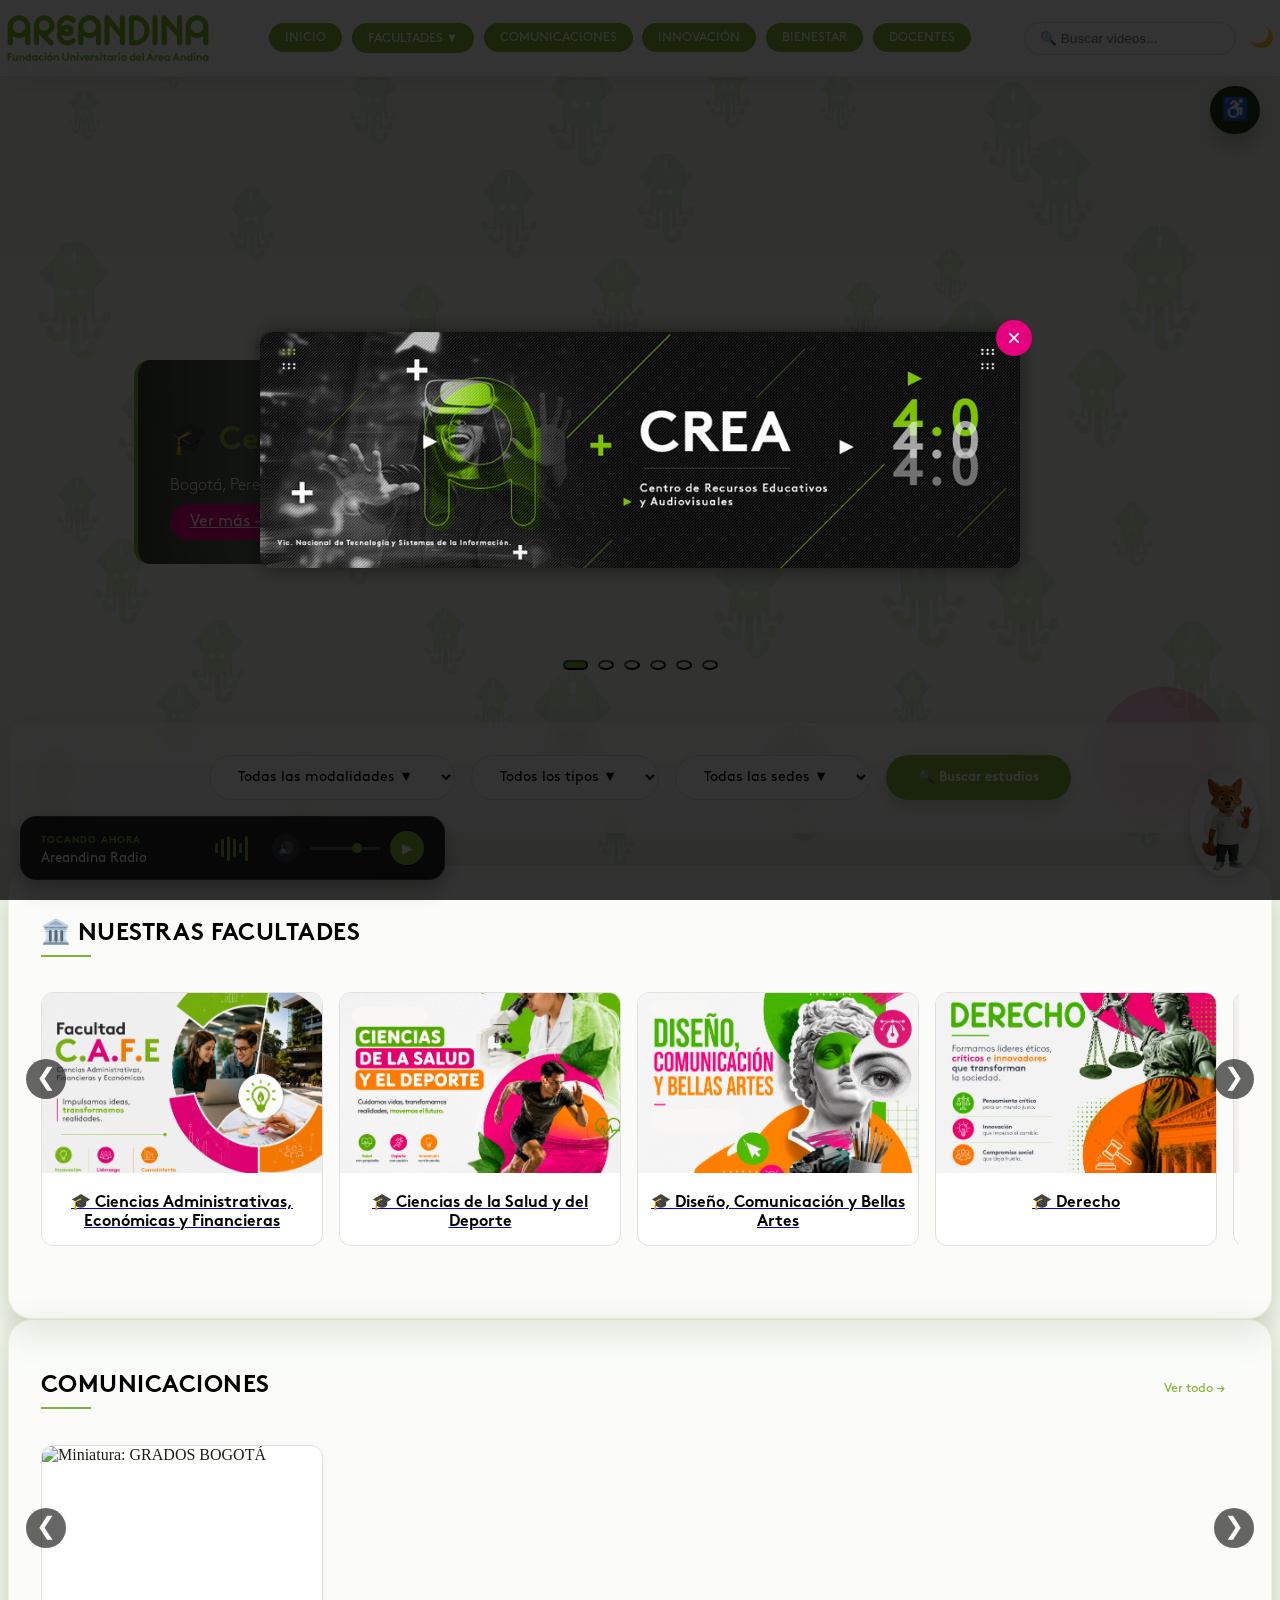
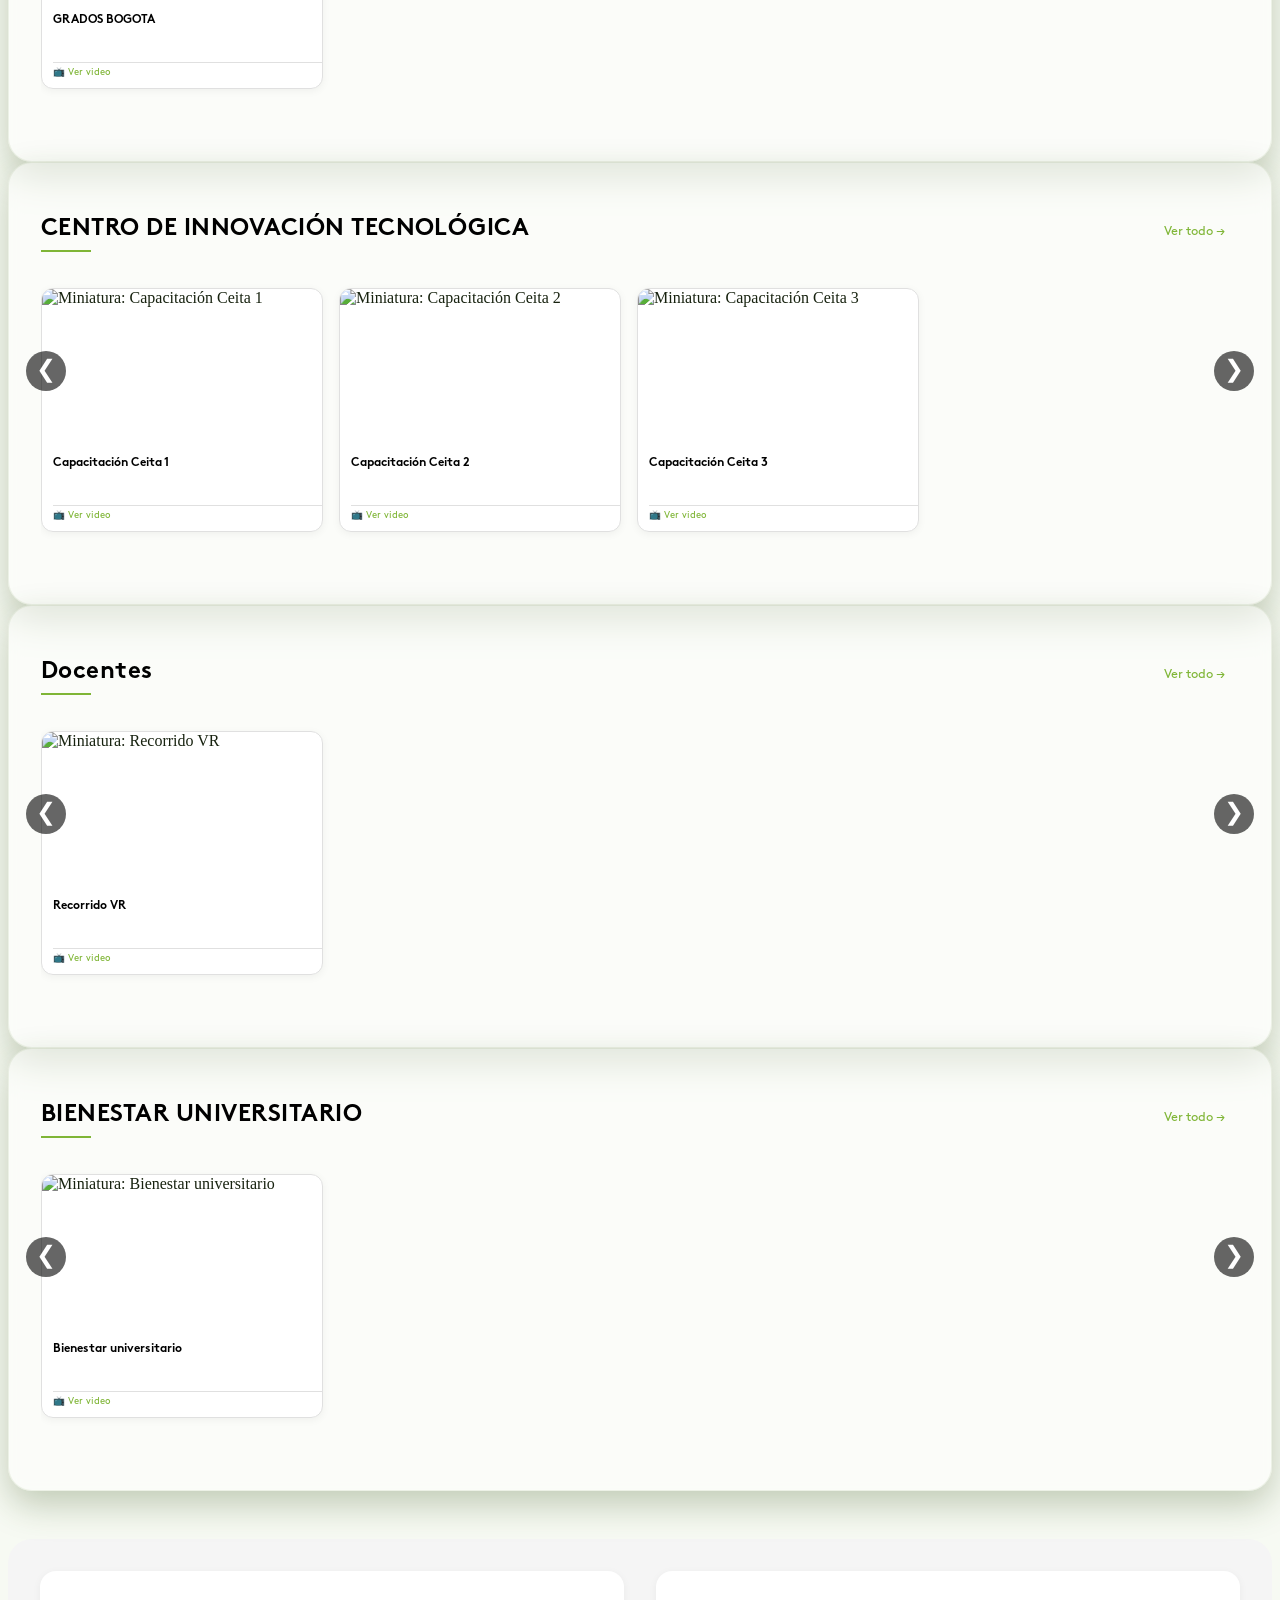
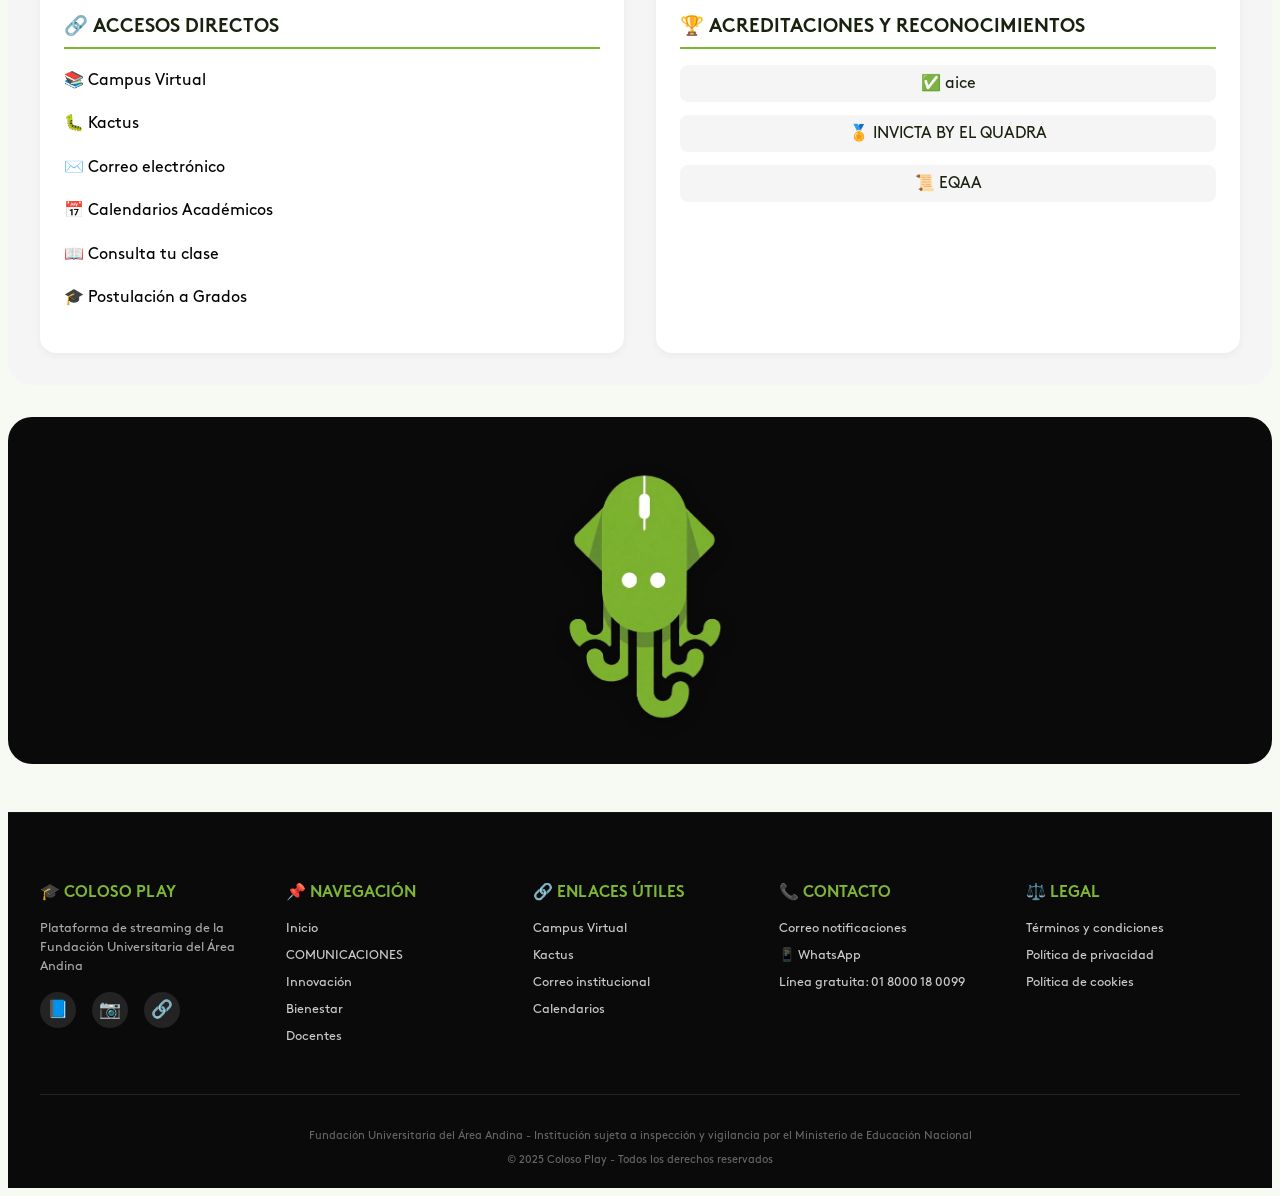
==== Areandina-Play-main/index.html @ 717967c2 "Initial commit" ====
<!DOCTYPE html>
<html lang="es">
<head>
    
    <meta charset="UTF-8">
    <meta http-equiv="Content-Security-Policy" content="default-src 'self'; script-src 'self'; style-src 'self' 'unsafe-inline' https://fonts.googleapis.com; font-src 'self' https://fonts.gstatic.com; img-src 'self' https: data:; media-src 'self' https:; frame-src https://www.youtube.com https://www.youtube-nocookie.com; connect-src 'self' https:; object-src 'none'; base-uri 'self'; form-action 'self'; upgrade-insecure-requests">
    <meta name="referrer" content="strict-origin-when-cross-origin">
    <meta name="viewport" content="width=device-width, initial-scale=1.0, user-scalable=yes">
    <title>Coloso Play | Streaming Universitario</title>
    <link href="https://fonts.googleapis.com/css2?family=Poppins:wght@300;400;500;600;700;800&display=swap" rel="stylesheet">
    <link rel="stylesheet" href="css/style.css">
</head>
<body>
    <header class="header">
        <div class="header-container">
            <div class="logo-area" id="logoLink" style="cursor: pointer;">
                <img src="imagenes/Logo.png" alt="Areandina" class="logo-img">
            </div>
            <div class="nav-menu">
                <div class="nav-item"><a class="nav-link" id="navInicio">INICIO</a></div>
                <div class="nav-item">
                    <a class="nav-link" id="navFacultades">FACULTADES ▼</a>
                    <div class="dropdown-content" id="dropdownFacultades">
                        <a href="#" data-id="administrativas">Ciencias Administrativas, Económicas y Financieras</a>
                        <a href="#" data-id="salud">Ciencias de la Salud y del Deporte</a>
                        <a href="#" data-id="diseno">Diseño, Comunicación y Bellas Artes</a>
                        <a href="#" data-id="derecho">Derecho</a>
                        <a href="#" data-id="educacion">Educación</a>
                        <a href="#" data-id="sociales">Ciencias Sociales y Humanas</a>
                        <a href="#" data-id="ingenieria">Ingeniería y Ciencias Básicas</a>
                    </div>
                </div>
                <div class="nav-item"><a class="nav-link" id="navCOMUNICACIONES">COMUNICACIONES</a></div>
                <div class="nav-item"><a class="nav-link" id="navInnovacion">INNOVACIÓN</a></div>
                <div class="nav-item"><a class="nav-link" id="navBienestar">BIENESTAR</a></div>
                <div class="nav-item"><a class="nav-link" id="navRealidades">DOCENTES</a></div>
            </div>
            <div class="right-icons">
                <div class="search-wrapper">
                    <input type="text" id="searchInput" placeholder="🔍 Buscar videos..." class="search-input-header">
                    <div id="searchDropdown" class="search-dropdown"></div>
                </div>
                <button class="theme-toggle" id="themeToggle">🌙</button>
            </div>
        </div>
    </header>

    <div class="hero-carousel" id="heroCarousel">
        <div class="hero-slides" id="heroSlides">
            <div class="hero-slide">
                <img src="imagenes/CARRUSEL 1.png" alt="Graduación">
                <div class="hero-overlay">
                    <h2>🎓 Ceremonias de Graduación</h2>
                    <p>Bogotá, Pereira, Valledupar y Virtuales</p>
                    <a class="hero-btn" href="seccion.html?seccion=COMUNICACIONES">Ver más →</a>
                </div>
            </div>
            <div class="hero-slide">
                <img src="imagenes/CARRUSEL 2.png" alt="Innovación">
                <div class="hero-overlay">
                    <h2>💡 Centro de Innovación</h2>
                    <p>Capacitaciones Ceita - Parrilla 4.0</p>
                    <a class="hero-btn" href="seccion.html?seccion=innovacion">Ver más →</a>
                </div>
            </div>
            <div class="hero-slide">
                <img src="imagenes/CARRUSEL 3.png" alt="Realidades">
                <div class="hero-overlay">
                    <h2>🕶️ Docentes</h2>
                    <p>Espacios Virtuales - Contenidos educativos</p>
                    <a class="hero-btn" href="seccion.html?seccion=realidades">Ver más →</a>
                </div>
                
            </div>
            <div class="hero-slide">
                <img src="imagenes/CARRUSEL 4.png" alt="Realidades">
                <div class="hero-overlay">
                    <h2>🕶️ Docentes</h2>
                    <p>Espacios Virtuales - Contenidos educativos</p>
                    <a class="hero-btn" href="seccion.html?seccion=realidades">Ver más →</a>
                </div>
            </div>
            <div class="hero-slide">
                <img src="imagenes/CARRUSEL 5.jpg" alt="Realidades">
                <div class="hero-overlay">
                    <h2>🕶️ Docentes</h2>
                    <p>Espacios Virtuales - Contenidos educativos</p>
                    <a class="hero-btn" href="seccion.html?seccion=realidades">Ver más →</a>
                </div>  
            </div>
            <div class="hero-slide">
                <img src="imagenes/CARRUSEL 6.jpg" alt="Realidades">
                <div class="hero-overlay">
                    <h2>🕶️ Docentes</h2>
                    <p>Espacios Virtuales - Contenidos educativos</p>
                    <a class="hero-btn" href="seccion.html?seccion=realidades">Ver más →</a>
                </div>  
            </div>
        </div>
        <div class="carousel-dots" id="heroDots"></div>
    </div>

    <!-- Filtros de busqueda -->
    <div class="filters-section">
    <select class="filter-select" id="modalidad">
        <option value="">Todas las modalidades ▼</option>
        <option value="presencial">Presencial</option>
        <option value="virtual">Virtual</option>
        <option value="distancia">Distancia</option>
    </select>
    <select class="filter-select" id="tipoPrograma">
        <option value="">Todos los tipos ▼</option>
        <option value="pregrado">Pregrado</option>
        <option value="posgrado">Posgrado</option>
        <option value="especializacion">Especialización</option>
        <option value="maestria">Maestría</option>
    </select>
    <select class="filter-select" id="sede">
        <option value="">Todas las sedes ▼</option>
        <option value="bogota">Bogotá</option>
        <option value="pereira">Pereira</option>
        <option value="valledupar">Valledupar</option>
        <option value="virtual">Virtual</option>
    </select>
    <button class="search-btn" id="buscarEstudiosBtn">🔍 Buscar estudios</button>
</div>

    <!-- ===== Seccion: Facultades ===== -->
    <div class="section">
        <div class="section-header">
            <h2 class="section-title">🏛️ NUESTRAS FACULTADES</h2>
        </div>
        <div class="carousel-container" id="facultadesCarousel">
            <div class="carousel-track" id="facultadesTrack"></div>
        </div>
    </div>

    <!-- Seccion: Ceremonias de graduacion -->
    <div class="section">
        <div class="section-header">
            <h2 class="section-title"> COMUNICACIONES</h2>  
            <a href="seccion.html?seccion=COMUNICACIONES" class="view-all">Ver todo →</a>
        </div>
        <div class="carousel-container" id="COMUNICACIONESCarousel">
            <div class="carousel-track" id="COMUNICACIONESTrack"></div>
        </div>
    </div>

    <!-- Seccion: Centro de innovacion -->
    <div class="section">
        <div class="section-header">
            <h2 class="section-title"> CENTRO DE INNOVACIÓN TECNOLÓGICA</h2>
            <a href="seccion.html?seccion=innovacion" class="view-all">Ver todo →</a>
        </div>
        <div class="carousel-container" id="innovacionCarousel">
            <div class="carousel-track" id="innovacionTrack"></div>
        </div>
    </div>

    <!-- Seccion: Docentes -->
    <div class="section">
        <div class="section-header">
            <h2 class="section-title">Docentes</h2>
            <a href="seccion.html?seccion=realidades" class="view-all">Ver todo →</a>
        </div>
        <div class="carousel-container" id="realidadesCarousel">
            <div class="carousel-track" id="realidadesTrack"></div>
        </div>
    </div>

    <!-- Seccion: Bienestar universitario -->
    <div class="section">
        <div class="section-header">
            <h2 class="section-title"> BIENESTAR UNIVERSITARIO</h2>
            <a href="seccion.html?seccion=bienestar" class="view-all">Ver todo →</a>
        </div>
        <div class="carousel-container" id="bienestarCarousel">
            <div class="carousel-track" id="bienestarTrack"></div>
        </div>
    </div>

    <!-- Accesos directos y acreditaciones -->
    <div class="info-grid">
        <div class="info-card">
            <h3 class="info-title">🔗 ACCESOS DIRECTOS</h3>
            <ul class="accesos-lista">
                <li><a href="https://campusvirtual.areandina.edu.co/" target="_blank" rel="noopener noreferrer">📚 Campus Virtual</a></li>
                <li><a href="https://kactus.areandina.edu.co/" target="_blank" rel="noopener noreferrer">🐛 Kactus</a></li>
                <li><a href="#" id="correoLink" target="_blank" rel="noopener noreferrer">✉️ Correo electrónico</a></li>
                <li><a href="https://www.areandina.edu.co/servicios-al-estudiante/calendarios-academicos" target="_blank" rel="noopener noreferrer">📅 Calendarios Académicos</a></li>
                <li><a href="https://servicios.areandina.edu.co/consultatuclase/" target="_blank" rel="noopener noreferrer">📖 Consulta tu clase</a></li>
                <li><a href="https://www.areandina.edu.co/servicios-al-graduado/inscripcion-a-grados" target="_blank" rel="noopener noreferrer">🎓 Postulación a Grados</a></li>
            </ul>
        </div>
        <div class="info-card">
            <h3 class="info-title">🏆 ACREDITACIONES Y RECONOCIMIENTOS</h3>
            <div class="acreditaciones">
                <div class="acreditacion-item">✅ aice</div>
                <div class="acreditacion-item">🏅 INVICTA BY EL QUADRA</div>
                <div class="acreditacion-item">📜 EQAA</div>
            </div>
        </div>
    </div>

<div class="banner-3d">
    <div class="scene-3d">
        <img src="imagenes/Coloso.png" alt="Areandina" class="image-3d">
    </div>
</div>

<footer class="footer-moderno">
    <div class="footer-container">
        <div class="footer-column">
            <h4>🎓 COLOSO PLAY</h4>
            <p>Plataforma de streaming de la <br>Fundación Universitaria del Área Andina</p>
            <div class="footer-social">
                <a href="https://www.facebook.com/areandina/" target="_blank" rel="noopener noreferrer" class="social-icon">📘</a>
                <a href="https://www.instagram.com/areandina/" target="_blank" rel="noopener noreferrer" class="social-icon">📷</a>
                <a href="https://co.linkedin.com/school/fundacion-universitaria-del-area-andina/" target="_blank" rel="noopener noreferrer" class="social-icon">🔗</a>
            </div>
        </div>
        
        <div class="footer-column">
            <h4>📌 NAVEGACIÓN</h4>
            <ul>
                <li><a href="index.html">Inicio</a></li>
                <li><a href="seccion.html?seccion=COMUNICACIONES">COMUNICACIONES</a></li>
                <li><a href="seccion.html?seccion=innovacion">Innovación</a></li>
                <li><a href="seccion.html?seccion=bienestar">Bienestar</a></li>
                <li><a href="seccion.html?seccion=realidades">Docentes</a></li>
            </ul>
        </div>
        
        <div class="footer-column">
            <h4>🔗 ENLACES ÚTILES</h4>
            <ul>
                <li><a href="https://campusvirtual.areandina.edu.co/" target="_blank" rel="noopener noreferrer">Campus Virtual</a></li>
                <li><a href="https://kactus.areandina.edu.co/" target="_blank" rel="noopener noreferrer">Kactus</a></li>
                <li><a href="#" id="correoFooter">Correo institucional</a></li>
                <li><a href="https://www.areandina.edu.co/servicios-al-estudiante/calendarios-academicos" target="_blank" rel="noopener noreferrer">Calendarios</a></li>
            </ul>
        </div>
        
        <div class="footer-column">
            <h4>📞 CONTACTO</h4>
            <ul>
                <li><a href="mailto:notificacionjudicial@areandina.edu.co">Correo notificaciones</a></li>
                <li><a href="#">📱 WhatsApp</a></li>
                <li><a href="#">Línea gratuita: 01 8000 18 0099</a></li>
            </ul>
        </div>
        
        <div class="footer-column">
            <h4>⚖️ LEGAL</h4>
            <ul>
                <li><a href="#">Términos y condiciones</a></li>
                <li><a href="#">Política de privacidad</a></li>
                <li><a href="#">Política de cookies</a></li>
            </ul>
        </div>
    </div>
    
    <div class="footer-bottom">
        <p>Fundación Universitaria del Área Andina - Institución sujeta a inspección y vigilancia por el Ministerio de Educación Nacional</p>
        <p>© 2025 Coloso Play - Todos los derechos reservados</p>
    </div>
</footer>


    <div id="videoModal" style="display:none; position:fixed; top:0; left:0; width:100%; height:100%; background:rgba(0,0,0,0.95); z-index:2000; align-items:center; justify-content:center;">
        <div style="position:relative; width:90%; max-width:1000px;">
            <div style="display:flex; justify-content:space-between; align-items:center; margin-bottom:10px;">
                <h3 id="videoTitle" style="color:white;">Reproduciendo video</h3>
                <button id="closeModal" style="background:#e6007e; color:white; border:none; padding:8px 20px; border-radius:30px; cursor:pointer;">✕ Cerrar</button>
            </div>
            <iframe id="videoIframe" width="100%" height="400px" style="border:none; border-radius:16px;" allowfullscreen></iframe>
            <button id="fullscreenBtn" style="position:absolute; bottom:-50px; right:0; background:#7fb536; color:white; border:none; padding:8px 20px; border-radius:30px; cursor:pointer;">⛶ Pantalla completa</button>
        </div>
    </div>

  <!-- Reproductor de radio -->
<div class="radio-mini-player" id="radioMiniPlayer">
    <div class="radio-modern-container">
        <div class="radio-now-playing">
            <span class="radio-label">TOCANDO AHORA</span>
            <p class="radio-song-name" id="radioSongName">Areandina Radio</p>
        </div>
        
        <div class="radio-visualizer">
            <div class="radio-wave-bar"></div>
            <div class="radio-wave-bar"></div>
            <div class="radio-wave-bar"></div>
            <div class="radio-wave-bar"></div>
            <div class="radio-wave-bar"></div>
            <div class="radio-wave-bar"></div>
        </div>
        
        <div class="radio-controls-group">
            <button class="radio-volumen-btn" id="volumeBtnRadio">🔊</button>
            <input type="range" id="volumeSliderRadio" class="radio-slider" min="0" max="100" value="70">
            <button class="radio-play-btn" id="playPauseMiniBtn">▶</button>
        </div>
    </div>
    <audio id="radioMiniAudio" style="display: none;" preload="none"></audio>
</div>

    <!-- Ramiro -->
<div id="mascota" style="position: fixed; bottom: 20px; right: 20px; width: 70px; cursor: pointer; z-index: 1000;">
    <img src="imagenes/ramiro.png" alt="Mascota" style="width: 100%; border-radius: 50%; box-shadow: 0 4px 15px rgba(0,0,0,0.2);">
    <div id="mensajeMascota" style="position: absolute; bottom: 80px; right: 0; background: #7fb536; color: white; padding: 5px 10px; border-radius: 20px; font-size: 11px; display: none; white-space: nowrap;">¿Tienes una pregunta? 💬</div>
</div>

    <section class="student-chat" id="studentChat" hidden aria-label="Chat de ayuda para estudiantes">
        <header class="student-chat-header">
            <div><strong>Coloso Asistente</strong><small>Ayuda para estudiantes</small></div>
            <button id="studentChatClose" type="button" aria-label="Cerrar chat">×</button>
        </header>
        <div class="student-chat-messages" id="studentChatMessages" aria-live="polite">
            <div class="chat-message assistant">¡Hola! Soy Coloso. Puedo orientarte sobre la plataforma, campus virtual, grados, bienestar y contenidos académicos.</div>
        </div>
        <div class="student-chat-suggestions" aria-label="Preguntas sugeridas">
            <button type="button">¿Cómo ingreso al Campus Virtual?</button>
            <button type="button">Información de grados</button>
        </div>
        <form class="student-chat-form" id="studentChatForm">
            <label class="sr-only" for="studentChatInput">Escribe tu pregunta</label>
            <input id="studentChatInput" type="text" autocomplete="off" placeholder="Escribe tu pregunta..." required>
            <button type="submit" aria-label="Enviar pregunta">Enviar</button>
        </form>
    </section>

    <section class="accessibility-widget" aria-label="Herramientas de accesibilidad">
        <button class="accessibility-trigger" id="accessibilityTrigger" type="button" aria-expanded="false" aria-controls="accessibilityPanel">
            <span aria-hidden="true">♿</span><span class="accessibility-trigger-label">Accesibilidad</span>
        </button>
        <div class="accessibility-panel" id="accessibilityPanel" hidden>
            <div class="accessibility-panel-header">
                <div><strong>Accesibilidad</strong><small>Personaliza tu experiencia</small></div>
                <button class="accessibility-close" id="accessibilityClose" type="button" aria-label="Cerrar menú de accesibilidad">×</button>
            </div>
            <div class="accessibility-actions">
                <button type="button" data-a11y-action="font-decrease" aria-label="Disminuir tamaño del texto">A− <span>Texto menor</span></button>
                <button type="button" data-a11y-action="font-increase" aria-label="Aumentar tamaño del texto">A+ <span>Texto mayor</span></button>
                <button type="button" data-a11y-action="contrast" aria-pressed="false">◐ <span>Alto contraste</span></button>
                <button type="button" data-a11y-action="links" aria-pressed="false">↗ <span>Subrayar enlaces</span></button>
                <button type="button" data-a11y-action="motion" aria-pressed="false">◌ <span>Reducir movimiento</span></button>
                <button type="button" data-a11y-action="spacing" aria-pressed="false">↕ <span>Más espaciado</span></button>
                <button type="button" data-a11y-action="read">🔊 <span>Leer página</span></button>
                <button type="button" data-a11y-action="stop-read">■ <span>Detener lectura</span></button>
            </div>
            <button class="accessibility-reset" id="accessibilityReset" type="button">Restablecer ajustes</button>
        </div>
    </section>

    <div id="miModal" class="modal-overlay" role="dialog" aria-modal="true" aria-label="Información destacada">
        <div class="modal-contenedor">
            <button id="cerrarBanner" class="modal-close" type="button" aria-label="Cerrar anuncio">×</button>
            <a href="https://www.areandina.edu.co/servicios-administrativos/centro-de-recursos-educativos-0" target="_blank" rel="noopener noreferrer">
                <img src="imagenes/banner.png" alt="Conoce el Centro de Recursos Educativos" loading="lazy">
            </a>
        </div>
    </div>

    <script src="js/analytics.js"></script>
    <script src="js/security.js"></script>
    <script src="js/app.js"></script>
    <script src="js/video-preview.js"></script>
</body>
</html>
---- Areandina-Play-main/css/style.css ----
/* Fuentes Brown */
@font-face {
    font-family: 'Brown';
    src: url('../assets/fonts/BrownStd-Bold.otf') format('opentype');
    font-weight: 700;
    font-style: normal;
}

@font-face {
    font-family: 'Brown';
    src: url('../assets/fonts/BrownStd-Regular.otf') format('opentype');
    font-weight: 400;
    font-style: normal;
}

@font-face {
    font-family: 'Brown';
    src: url('../assets/fonts/BrownStd-Light.otf') format('opentype');
    font-weight: 300;
    font-style: normal;
}

@font-face {
    font-family: 'Brown';
    src: url('../assets/fonts/BrownStd-Italic.otf') format('opentype');
    font-weight: 400;
    font-style: italic;
}

@font-face {
    font-family: 'Areandina Voz';
    src: url('../assets/fonts/AreandinaVoz-Regular.woff') format('woff'),
         url('../assets/fonts/AreandinaVoz-Regular.otf') format('opentype');
    font-weight: normal;
    font-style: normal;
}

/* Colores institucionales */
:root {
    --verde-areandina: #7fb536;
    --verde-oscuro: #6a9a2d;
    --magenta-areandina: #e6007e;
    --magenta-oscuro: #c2006a;
    --naranja-areandina: #f59c2f;
    --negro-areandina: #000000;
    --blanco: #ffffff;
    --gris-claro: #f5f5f5;
    --gris-borde: #e0e0e0;
    --card-bg: #ffffff;
}

/*  Titulos */
h1, h2, h3, h4, h5, h6,
.section-title,
.subsection-title,
.page-header h1,
.canal-header h1,
.hero-overlay h2,
.info-title,
.footer-col h4,
.modal-content h3,
.subsection-title,
.nav-link {
    font-family: 'Brown', 'Poppins', sans-serif;
    font-weight: 700;
}

/* Textos normales */
p, span, li, a:not(.nav-link),
.video-title,
.video-meta,
.facultad-name,
.presentacion-title,
.presentacion-sub,
.video-canal-title,
.video-canal-meta,
.mini-info,
.acreditacion-item,
.radio-mini-title,
.radio-mini-song,
.search-dropdown-item,
.resultado-titulo,
.resultado-detalle,
.volver-btn,
.hero-btn,
.search-btn,
.filter-select,
.view-all,
.red-social,
.carousel-btn,
.theme-toggle {
    font-family: 'Brown', 'Poppins', sans-serif;
    font-weight: 400;
}

/* Textos Largos */
.description,
.large-text,
.footer-info p,
.canal-descripcion p,
.canal-header p,
.page-header p,
.hero-overlay p {
    font-family: 'Brown', 'Poppins', sans-serif;
    font-weight: 300;
}

/* Logotipo */
.isotipo,
.isotipo-redes,
.logotipo {
    font-family: 'Areandina Voz', 'Brown', 'Poppins', sans-serif;
}

/* Header */
.header {
    position: fixed;
    top: 0;
    left: 0;
    right: 0;
    background: var(--blanco);
    z-index: 1000;
    padding: 8px 0;
    box-shadow: 0 2px 10px rgba(0,0,0,0.1);
}

.header-container {
    max-width: 1400px;
    margin: 0 auto;
    display: flex;
    align-items: center;
    justify-content: space-between;
    flex-wrap: nowrap; /* Evita que se envuelvan */
    gap: 1rem;
}

.logo-area {
    display: flex;
    align-items: center;
    gap: 1rem;
}

.isotipo {
    font-size: 1.8rem;
    font-weight: 800;
    color: var(--verde-areandina);
    letter-spacing: -2px;
}

.logotipo {
    font-size: 0.9rem;
    font-weight: 600;
}

.live-badge {
    background: var(--magenta-areandina);
    color: white;
    padding: 0.3rem 0.8rem;
    border-radius: 20px;
    font-size: 0.7rem;
    font-weight: 600;
    display: flex;
    align-items: center;
    gap: 0.3rem;
    animation: pulse 1.5s infinite;
}

@keyframes pulse {
    0%, 100% { opacity: 1; }
    50% { opacity: 0.7; }
}

.nav-menu {
    display: flex;
    gap: 0.6rem;
    flex-wrap: nowrap;
}

.nav-item {
    position: relative;
}

.nav-link {
    color: white !important;
    text-decoration: none;
    font-size: 0.8rem;
    font-weight: 500;
    transition: all 0.3s ease;
    white-space: nowrap;
    cursor: pointer;
    background-color: var(--verde-areandina);
    padding: 0.4rem 1rem;
    border-radius: 50px;
    display: inline-block;
}

.nav-link:hover {
    background-color: var(--naranja-areandina);
    color: white !important;
    transform: scale(1.02);
}

.dropdown-content {
    display: none;
    position: absolute;
    top: calc(100% + 5px);
    left: 0;
    background: var(--blanco);
    min-width: 220px;
    border-radius: 12px;
    padding: 0.5rem 0;
    box-shadow: 0 4px 20px rgba(0,0,0,0.15);
    border: 1px solid var(--gris-borde);
    z-index: 1001;
}

.nav-item:last-child .dropdown-content {
    left: auto;
    right: 0;
}

.nav-item:hover .dropdown-content {
    display: block;
}

.dropdown-content a {
    color: var(--negro-areandina);
    padding: 0.5rem 1.2rem;
    text-decoration: none;
    display: block;
    font-size: 0.8rem;
    transition: 0.2s;
}

.dropdown-content a:hover {
    background: var(--verde-areandina);
    color: white;
}

.right-icons {
    display: flex;
    align-items: center;
    gap: 0.5rem;
    flex-shrink: 0;
}

.search-icon, .user-icon {
    background: none;
    border: none;
    color: var(--negro-areandina);
    font-size: 1.2rem;
    cursor: pointer;
    transition: 0.3s;
}

.search-icon:hover, .user-icon:hover {
    color: var(--naranja-areandina);
}

/* Hero Carrusel */
.hero-carousel {
    margin-top: 60px; 
    position: relative;
    height: 70vh;
    min-height: 500px;
    overflow: hidden;
}

.hero-slides {
    display: flex;
    transition: transform 0.5s ease;
    height: 100%;
}

.hero-slide {
    min-width: 100%;
    position: relative;
}

.hero-slide img {
    width: 100%;
    height: 100%;
    object-fit: cover;
}

.hero-overlay {
    position: absolute;
    bottom: 20%;
    left: 10%;
    background: rgba(0,0,0,0.7);
    padding: 2rem;
    border-radius: 16px;
    max-width: 500px;
    backdrop-filter: blur(8px);
    border-left: 4px solid var(--verde-areandina);
}

.hero-overlay h2 {
    font-size: 2rem;
    margin-bottom: 0.5rem;
    color: var(--verde-areandina);
}

.hero-overlay p {
    color: white;
    margin-bottom: 1rem;
    font-weight: 300;
}

.hero-btn {
    background: var(--magenta-areandina);
    border: none;
    color: white;
    padding: 0.6rem 1.2rem;
    border-radius: 40px;
    font-weight: 600;
    cursor: pointer;
    transition: 0.3s;
}

.hero-btn:hover {
    background: var(--naranja-areandina);
}

.carousel-dots {
    position: absolute;
    bottom: 20px;
    left: 0;
    right: 0;
    display: flex;
    justify-content: center;
    gap: 10px;
    z-index: 10;
}

.dot {
    width: 10px;
    height: 10px;
    border-radius: 50%;
    background: rgba(255,255,255,0.5);
    cursor: pointer;
    transition: 0.3s;
}

.dot.active {
    background: var(--verde-areandina);
    width: 25px;
    border-radius: 10px;
}

/* Filtros */
.filters-section {
    max-width: 1200px;
    margin: 2rem auto;
    padding: 2rem;
    background: var(--gris-claro);
    border-radius: 16px;
    display: flex;
    flex-wrap: wrap;
    gap: 1rem;
    justify-content: center;
}

.filter-select {
    background: var(--blanco);
    border: 1px solid var(--gris-borde);
    color: var(--negro-areandina);
    padding: 0.8rem 1.5rem;
    border-radius: 40px;
    font-size: 0.9rem;
    cursor: pointer;
    min-width: 180px;
}

.filter-select:focus {
    outline: none;
    border-color: var(--verde-areandina);
}

.search-btn {
    background: var(--verde-areandina);
    border: none;
    color: white;
    padding: 0.8rem 2rem;
    border-radius: 40px;
    font-weight: 600;
    cursor: pointer;
    transition: 0.3s;
}

.search-btn:hover {
    background: var(--naranja-areandina);
    transform: scale(1.02);
}

/* Secciones */
.section {
    padding: 2rem 2rem;
    max-width: 1400px;
    margin: 0 auto;
}

.section-header {
    display: flex;
    justify-content: space-between;
    align-items: baseline;
    margin-bottom: 1rem;
    flex-wrap: wrap;
    gap: 1rem;
}

.section-title {
    font-size: 1.5rem;
    color: var(--negro-areandina);
}

.view-all {
    color: var(--verde-areandina);
    text-decoration: none;
    font-size: 0.8rem;
}

.view-all:hover {
    color: var(--naranja-areandina);
}

/* Carruseles */
.carousel-container {
    position: relative;
    margin: 1rem 0 2rem;
}

.carousel-track {
    display: flex;
    gap: 1rem;
    overflow-x: auto;
    scroll-behavior: smooth;
    scrollbar-width: thin;
    padding: 0.5rem 0;
}

.carousel-track::-webkit-scrollbar {
    height: 6px;
}

.carousel-track::-webkit-scrollbar-track {
    background: var(--gris-claro);
    border-radius: 10px;
}

.carousel-track::-webkit-scrollbar-thumb {
    background: var(--verde-areandina);
    border-radius: 10px;
}

/* Tarjetas de video */
.video-card {
    min-width: 280px;
    background: var(--card-bg);
    border-radius: 12px;
    overflow: hidden;
    transition: all 0.3s ease;
    cursor: pointer;
    border: 1px solid var(--gris-borde);
    box-shadow: 0 2px 8px rgba(0,0,0,0.05);
}

.video-card:hover {
    transform: scale(1.05);
    box-shadow: 0 10px 30px rgba(0,0,0,0.2);
    border-color: var(--verde-areandina);
    z-index: 10;
}

.video-thumb-container {
    position: relative;
    overflow: hidden;
}

.video-thumb {
    width: 100%;
    height: 158px;
    object-fit: cover;
    transition: opacity 0.3s ease;
}

.video-preview {
    position: absolute;
    top: 0;
    left: 0;
    width: 100%;
    height: 158px;
    object-fit: cover;
    opacity: 0;
    transition: opacity 0.3s ease;
}

.video-card:hover .video-thumb {
    opacity: 0;
}

.video-card:hover .video-preview {
    opacity: 1;
}

.video-info {
    padding: 0.8rem;
}

.video-title {
    font-weight: 600;
    font-size: 0.9rem;
    margin-bottom: 0.3rem;
    color: var(--negro-areandina);
}

.video-meta {
    font-size: 0.7rem;
    color: var(--verde-areandina);
}
/* Acabado visual unificado */
body {
    background: #f7f8f5;
    color: #17220f;
}

.header {
    background: rgba(255, 255, 255, .92);
    backdrop-filter: blur(14px);
    border-bottom: 1px solid rgba(24, 38, 11, .08);
    box-shadow: 0 8px 28px rgba(25, 40, 14, .07);
}

.hero-overlay {
    background: linear-gradient(90deg, rgba(9, 20, 4, .78), rgba(9, 20, 4, .2));
}

.hero-btn, .search-btn {
    box-shadow: 0 8px 18px rgba(62, 99, 21, .22);
}

.hero-btn:hover, .search-btn:hover {
    transform: translateY(-2px);
    box-shadow: 0 12px 24px rgba(62, 99, 21, .3);
}

.filter-select {
    transition: border-color .2s ease, box-shadow .2s ease, transform .2s ease;
}

.filter-select:hover, .filter-select:focus {
    border-color: var(--verde-areandina);
    box-shadow: 0 6px 18px rgba(80, 120, 36, .12);
    transform: translateY(-1px);
}

.section-title {
    letter-spacing: .02em;
}

.video-card {
    border: 1px solid rgba(45, 69, 22, .10);
    box-shadow: 0 8px 20px rgba(37, 55, 21, .07);
    transition: transform .25s ease, box-shadow .25s ease, border-color .25s ease;
}

.video-card:hover {
    transform: translateY(-7px) scale(1.015);
    box-shadow: 0 18px 35px rgba(34, 59, 15, .17);
}

.video-card .video-thumb {
    transition: transform .45s ease, opacity .25s ease;
}

.video-card:hover .video-thumb {
    transform: scale(1.06);
}

.view-all {
    border-radius: 999px;
    padding: .45rem .85rem;
    transition: background-color .2s ease, color .2s ease, transform .2s ease;
}

.view-all:hover {
    background: var(--verde-areandina);
    color: #fff;
    transform: translateX(3px);
}

@media (prefers-reduced-motion: reduce) {
    *, *::before, *::after {
        animation-duration: .01ms !important;
        transition-duration: .01ms !important;
        scroll-behavior: auto !important;
    }
}

.video-thumb {
    width: 100%;
    height: 158px;
    object-fit: cover;
    transition: opacity 0.3s ease;
}

.video-preview {
    position: absolute;
    top: 0;
    left: 0;
    width: 100%;
    height: 158px;
    object-fit: cover;
    opacity: 0;
    transition: opacity 0.3s ease;
}

.video-card:hover .video-thumb {
    opacity: 0;
}

.video-card:hover .video-preview {
    opacity: 1;
}

.video-info {
    padding: 0.8rem;
}

.video-title {
    font-weight: 600;
    font-size: 0.9rem;
    margin-bottom: 0.3rem;
    color: var(--negro-areandina);
}

.video-meta {
    font-size: 0.7rem;
    color: var(--verde-areandina);
}

/* Tarjeta de facultad */
.facultad-card {
    min-width: 200px;
    background: var(--card-bg);
    border-radius: 12px;
    overflow: hidden;
    transition: 0.3s;
    cursor: pointer;
    text-align: center;
    border: 1px solid var(--gris-borde);
}

.facultad-card:hover {
    transform: scale(1.05);
    border-color: var(--verde-areandina);
    box-shadow: 0 10px 30px rgba(0,0,0,0.15);
}

.facultad-thumb {
    width: 100%;
    height: 120px;
    object-fit: cover;
}

.facultad-name {
    padding: 0.8rem;
    font-weight: 600;
    font-size: 0.9rem;
    color: var(--negro-areandina);
}
.video-preview {
    position: absolute;
    top: 0;
    left: 0;
    width: 100%;
    height: 158px;
    object-fit: cover;
    opacity: 0;
    transition: opacity 0.3s ease;
}

.video-card:hover .video-thumb {
    opacity: 0;
}

.video-card:hover .video-preview {
    opacity: 1;
}

.video-info {
    padding: 0.8rem;
}

.video-title {
    font-weight: 600;
    font-size: 0.9rem;
    margin-bottom: 0.3rem;
    color: var(--negro-areandina);
}

.video-meta {
    font-size: 0.7rem;
    color: var(--verde-areandina);
}


/* Tarjeta de presentación */
.presentacion-card {
    min-width: 280px;
    background: var(--card-bg);
    border-radius: 12px;
    overflow: hidden;
    transition: 0.3s;
    cursor: pointer;
    border: 2px solid var(--verde-areandina);
}

.presentacion-card:hover {
    transform: scale(1.05);
    border-color: var(--magenta-areandina);
    box-shadow: 0 10px 30px rgba(0,0,0,0.15);
}

.presentacion-thumb {
    width: 100%;
    height: 158px;
    object-fit: cover;
}

.presentacion-info {
    padding: 0.8rem;
    background: linear-gradient(135deg, var(--verde-areandina) 0%, var(--verde-oscuro) 100%);
    color: white;
}

.presentacion-title {
    font-weight: 600;
    font-size: 0.9rem;
}

.presentacion-sub {
    font-size: 0.7rem;
    opacity: 0.9;
}

/* Botones de carrusel */
.carousel-btn {
    position: absolute;
    top: 35%;
    transform: translateY(-50%);
    background: rgba(0,0,0,0.6);
    border: none;
    color: white;
    font-size: 1.5rem;
    padding: 0.5rem 0.8rem;
    cursor: pointer;
    z-index: 10;
    border-radius: 50%;
    transition: 0.3s;
}

.carousel-btn:hover {
    background: var(--naranja-areandina);
}

.carousel-btn.left {
    left: 0;
}

.carousel-btn.right {
    right: 0;
}


.info-grid {
    max-width: 1400px;
    margin: 3rem auto 2rem;
    padding: 2rem;
    display: grid;
    grid-template-columns: repeat(auto-fit, minmax(300px, 1fr));
    gap: 2rem;
    background: var(--gris-claro);
    border-radius: 24px;
}

.info-card {
    background: var(--blanco);
    padding: 1.5rem;
    border-radius: 16px;
    box-shadow: 0 2px 8px rgba(0,0,0,0.05);
}

.info-title {
    font-size: 1.2rem;
    margin-bottom: 1rem;
    padding-bottom: 0.5rem;
    border-bottom: 2px solid var(--verde-areandina);
}

.accesos-lista {
    list-style: none;
    padding: 0;
}

.accesos-lista li {
    margin-bottom: 0.8rem;
}

.accesos-lista a {
    color: var(--negro-areandina);
    text-decoration: none;
    transition: 0.3s;
    display: block;
    padding: 0.3rem 0;
}

.accesos-lista a:hover {
    color: var(--verde-areandina);
    padding-left: 0.5rem;
}

.acreditaciones {
    display: flex;
    flex-direction: column;
    gap: 0.8rem;
}

.acreditacion-item {
    padding: 0.5rem;
    background: var(--gris-claro);
    border-radius: 8px;
    text-align: center;
    font-weight: 500;
}

/* Redes Sociales */
.redes-section {
    text-align: center;
    padding: 2rem;
    background: linear-gradient(135deg, var(--verde-areandina) 0%, var(--verde-oscuro) 100%);
    margin: 2rem 0;
}

.isotipo-redes {
    font-size: 2.5rem;
    font-weight: 800;
    color: white;
    margin-bottom: 1rem;
}

.redes-sociales {
    display: flex;
    justify-content: center;
    gap: 2rem;
}

.red-social {
    width: 50px;
    height: 50px;
    background: white;
    color: var(--verde-areandina);
    text-decoration: none;
    display: flex;
    align-items: center;
    justify-content: center;
    border-radius: 50%;
    font-size: 1.5rem;
    font-weight: bold;
    transition: 0.3s;
}

.red-social:hover {
    transform: scale(1.1);
    background: var(--magenta-areandina);
    color: white;
}

.footer-moderno {
    background: #0a0a0a;
    color: #fff;
    padding: 3rem 2rem 1rem;
    margin-top: 3rem;
    border-top: 1px solid rgba(255, 255, 255, 0.05);
}

.footer-container {
    max-width: 1400px;
    margin: 0 auto;
    display: grid;
    grid-template-columns: repeat(auto-fit, minmax(200px, 1fr));
    gap: 2rem;
    padding-bottom: 2rem;
    border-bottom: 1px solid rgba(255, 255, 255, 0.1);
}

.footer-column h4 {
    color: #7fb536;
    font-size: 1rem;
    margin-bottom: 1rem;
    font-weight: 600;
}

.footer-column p {
    font-size: 0.8rem;
    color: #aaa;
    line-height: 1.5;
    margin-bottom: 1rem;
}

.footer-column ul {
    list-style: none;
    padding: 0;
}

.footer-column ul li {
    margin-bottom: 0.5rem;
}

.footer-column ul li a {
    color: #ccc;
    text-decoration: none;
    font-size: 0.8rem;
    transition: color 0.2s ease;
}

.footer-column ul li a:hover {
    color: #7fb536;
}

.footer-social {
    display: flex;
    gap: 1rem;
    margin-top: 0.5rem;
}

.social-icon {
    width: 36px;
    height: 36px;
    background: rgba(255, 255, 255, 0.1);
    border-radius: 50%;
    display: flex;
    align-items: center;
    justify-content: center;
    color: white;
    text-decoration: none;
    font-size: 1.1rem;
    transition: all 0.2s ease;
}

.social-icon:hover {
    background: #7fb536;
    transform: translateY(-3px);
}

.footer-bottom {
    max-width: 1400px;
    margin: 0 auto;
    text-align: center;
    padding-top: 1.5rem;
}

.footer-bottom p {
    font-size: 0.7rem;
    color: #666;
    margin-bottom: 0.3rem;
}

body.dark-mode .footer-moderno {
    background: #050505;
    border-top-color: #1a1a1a;
}

/* Responsive */
@media (max-width: 768px) {
    .footer-moderno {
        padding: 2rem 1rem 1rem;
    }
    
    .footer-container {
        grid-template-columns: 1fr;
        gap: 1.5rem;
        text-align: center;
    }
    
    .footer-social {
        justify-content: center;
    }
}

/* Buscador Mejorado */
.search-wrapper {
    position: relative;
}

.search-input-header {
    padding: 8px 15px;
    border-radius: 40px;
    border: 1px solid var(--gris-borde);
    font-size: 0.85rem;
    width: 180px;
    transition: all 0.3s ease;
    outline: none;
    background-color: white;
    
}

.search-input-header:focus {
    width: 220px;
    border-color: var(--verde-areandina);
    
}

/* Modo Oscuro - Buscador */
body.dark-mode .search-input-header {
    
    color: white;
}

body.dark-mode .search-input-header::placeholder {
    color: #aaa;
}

body.dark-mode .search-input-header:focus {
    border-color: var(--verde-areandina);
    
    
}
.search-dropdown {
    position: absolute;
    top: 100%;
    right: 0;
    width: 320px;
    background: white;
    border-radius: 16px;
    box-shadow: 0 8px 24px rgba(0, 0, 0, 0.15);
    display: none;
    max-height: 400px;
    overflow-y: auto;
    z-index: 1000;
    margin-top: 8px;
}

.search-dropdown-item {
    display: flex;
    align-items: center;
    gap: 12px;
    padding: 12px;
    cursor: pointer;
    border-bottom: 1px solid var(--gris-borde);
    transition: background 0.2s ease;
}

.search-dropdown-item:hover {
    background: var(--gris-claro);
}

.search-dropdown-item img {
    width: 40px;
    height: 40px;
    object-fit: cover;
    border-radius: 8px;
}

/* Modo oscuro - dropdown */
body.dark-mode .search-dropdown {
    background: #1e1e2a;
    box-shadow: 0 8px 24px rgba(0, 0, 0, 0.4);
}

body.dark-mode .search-dropdown-item {
    border-bottom-color: #333;
}

body.dark-mode .search-dropdown-item:hover {
    background: #2a2a2a;
}

body.dark-mode .search-dropdown-item div {
    color: white;
}

/* Reproductor de radio */
.radio-mini-player {
    position: fixed;
    bottom: 20px;
    left: 20px;
    z-index: 1000;
}

.radio-modern-container {
    background: rgba(0, 0, 0, 0.85);
    backdrop-filter: blur(12px);
    border-radius: 16px;
    padding: 12px 20px;
    display: flex;
    align-items: center;
    gap: 1.5rem;
    border: 1px solid rgba(255, 255, 255, 0.1);
    box-shadow: 0 8px 20px rgba(0, 0, 0, 0.3);
    transition: all 0.3s ease;
}

.radio-modern-container:hover {
    transform: translateY(-2px);
    border-color: rgba(127, 181, 54, 0.4);
}

/* Sección "tocando ahora" */
.radio-now-playing {
    min-width: 150px;
}

.radio-label {
    font-size: 0.6rem;
    font-weight: 600;
    color: #7fb536;
    letter-spacing: 1px;
    text-transform: uppercase;
}

.radio-song-name {
    font-size: 0.85rem;
    font-weight: 500;
    color: white;
    margin: 4px 0 0 0;
    white-space: nowrap;
}

/* Visualizador de ondas */
.radio-visualizer {
    display: flex;
    align-items: center;
    gap: 3px;
    height: 30px;
}

.radio-wave-bar {
    width: 3px;
    background: #7fb536;
    border-radius: 2px;
    animation: waveRadio 0.8s ease-in-out infinite;
}

.radio-wave-bar:nth-child(1) { height: 10px; animation-delay: 0s; }
.radio-wave-bar:nth-child(2) { height: 18px; animation-delay: 0.1s; }
.radio-wave-bar:nth-child(3) { height: 25px; animation-delay: 0.2s; }
.radio-wave-bar:nth-child(4) { height: 18px; animation-delay: 0.3s; }
.radio-wave-bar:nth-child(5) { height: 10px; animation-delay: 0.4s; }
.radio-wave-bar:nth-child(6) { height: 25px; animation-delay: 0.5s; }

@keyframes waveRadio {
    0%, 100% { transform: scaleY(1); }
    50% { transform: scaleY(0.5); }
}

/* Controles */
.radio-controls-group {
    display: flex;
    align-items: center;
    gap: 8px;
}

.radio-volumen-btn {
    background: rgba(255, 255, 255, 0.1);
    border: none;
    color: white;
    font-size: 0.8rem;
    cursor: pointer;
    padding: 6px;
    border-radius: 50%;
    width: 28px;
    height: 28px;
    display: flex;
    align-items: center;
    justify-content: center;
    transition: all 0.2s ease;
}

.radio-volumen-btn:hover {
    background: var(--verde-areandina);
}

.radio-slider {
    width: 70px;
    height: 3px;
    -webkit-appearance: none;
    -moz-appearance: none;
    appearance: none;
    background: rgba(255, 255, 255, 0.3);
    border-radius: 5px;
}

.radio-slider::-webkit-slider-thumb {
    -webkit-appearance: none;
    width: 10px;
    height: 10px;
    border-radius: 50%;
    background: #7fb536;
    cursor: pointer;
}

.radio-play-btn {
    background: var(--verde-areandina);
    border: none;
    color: white;
    width: 34px;
    height: 34px;
    border-radius: 50%;
    cursor: pointer;
    display: flex;
    align-items: center;
    justify-content: center;
    font-size: 0.9rem;
    transition: all 0.2s ease;
}

.radio-play-btn:hover {
    background: var(--naranja-areandina);
    transform: scale(1.05);
}


body.dark-mode .radio-modern-container {
    background: rgba(0, 0, 0, 0.9);
}

/* Responsive */
@media (max-width: 768px) {
    .radio-mini-player {
        left: 10px;
        bottom: 10px;
    }
    
    .radio-modern-container {
        padding: 8px 12px;
        gap: 0.8rem;
    }
    
    .radio-now-playing {
        min-width: 100px;
    }
    
    .radio-song-name {
        font-size: 0.7rem;
    }
    
    .radio-slider {
        width: 50px;
    }
    
    .radio-play-btn {
        width: 30px;
        height: 30px;
    }
}

.video-thumb-container {
    position: relative;
    overflow: hidden;
    cursor: pointer;
}

.video-thumb-container .video-play-btn {
    position: absolute;
    top: 50% !important;
    left: 50% !important;
    transform: translate(-50%, -50%) !important;
    width: 55px;
    height: 55px;
    background: #e6007e;
    border-radius: 50%;
    display: flex !important;
    align-items: center;
    justify-content: center;
    opacity: 0;
    transition: all 0.3s ease;
    z-index: 999;
    cursor: pointer;
    border: none;
    box-shadow: 0 2px 10px rgba(0,0,0,0.3);
}

.video-thumb-container:hover .video-play-btn {
    opacity: 1 !important;
}

.video-thumb-container .video-play-btn span {
    color: white;
    font-size: 1.3rem;
    margin-left: 3px;
}

.video-thumb-container .video-play-btn:hover {
    background: #f59c2f;
    transform: translate(-50%, -50%) scale(1.1) !important;
}

.video-thumb {
    width: 100%;
    height: 158px;
    object-fit: cover;
    transition: opacity 0.3s ease;
}

.video-thumb-container:hover .video-thumb {
    opacity: 0.8;
}


body.dark-mode {
    background-color: #0a0a0a;
    background-image: radial-gradient(rgba(255, 255, 255, 0.03) 1px, transparent 1px);
    background-size: 40px 40px;
}
body.dark-mode {
    background-color: #0a0a0a;
    color: #ffffff;
}

body.dark-mode .header {
    background: #0a0a0a;
    border-bottom: 1px solid #333;
}

body.dark-mode .nav-link {
    color: #ffffff;
}

body.dark-mode .nav-link:hover {
    color: #7fb536;
}

body.dark-mode .dropdown-content {
    background: #1a1a1a;
    border-left: 3px solid #7fb536;
}

body.dark-mode .dropdown-content a {
    color: #ffffff;
}

body.dark-mode .dropdown-content a:hover {
    background: #7fb536;
}

body.dark-mode .logotipo {
    color: #ffffff;
}

body.dark-mode .isotipo {
    color: #7fb536;
}

body.dark-mode .hero-overlay {
    background: rgba(0, 0, 0, 0.85);
}

body.dark-mode .hero-overlay h2 {
    color: #7fb536;
}

body.dark-mode .hero-overlay p {
    color: #ffffff;
}

body.dark-mode .filters-section {
    background: #1a1a1a;
}

body.dark-mode .filter-select {
    background: #2a2a2a;
    border-color: #444;
    color: #ffffff;
}

body.dark-mode .search-btn {
    background: #7fb536;
}

body.dark-mode .search-btn:hover {
    background: #f59c2f;
}

body.dark-mode .video-card {
    background: #1a1a1a;
    border-color: #333;
}

body.dark-mode .video-card:hover {
    border-color: #7fb536;
}

body.dark-mode .video-title {
    color: #ffffff;
}

body.dark-mode .video-meta {
    color: #7fb536;
}

body.dark-mode .facultad-card {
    background: #1a1a1a;
    border-color: #333;
}

body.dark-mode .facultad-card:hover {
    border-color: #7fb536;
}

body.dark-mode .facultad-name {
    color: #ffffff;
}

body.dark-mode .presentacion-card {
    background: #1a1a1a;
    border-color: #333;
}

body.dark-mode .presentacion-info {
    background: linear-gradient(135deg, #3d5124 0%, #7fb536 100%);
}

body.dark-mode .section-title {
    color: #7fb536;
}

body.dark-mode .view-all {
    color: #7fb536;
}

body.dark-mode .view-all:hover {
    color: #f59c2f;
}

body.dark-mode .info-grid {
    background: #1a1a1a;
}

body.dark-mode .info-card {
    background: #2a2a2a;
}

body.dark-mode .info-title {
    color: #7fb536;
    border-bottom-color: #7fb536;
}

body.dark-mode .accesos-lista a {
    color: #ffffff;
}

body.dark-mode .accesos-lista a:hover {
    color: #7fb536;
}

body.dark-mode .acreditacion-item {
    background: #1a1a1a;
    color: #ffffff;
}

body.dark-mode .redes-section {
    background: linear-gradient(135deg, #3d5124 0%, #7fb536 100%);
}

body.dark-mode .footer-nuevo {
    background: #0a0a0a;
    border-top: 1px solid #333;
}

body.dark-mode .footer-info {
    border-bottom-color: #333;
}

body.dark-mode .footer-col p {
    color: #ccc;
}

body.dark-mode .footer-col h4 {
    color: #7fb536;
}

body.dark-mode .search-input-header {
    background: #2a2a2a;
    border-color: #444;
    color: #ffffff;
}

body.dark-mode .search-input-header::placeholder {
    color: #aaa;
}

body.dark-mode .search-dropdown {
    background: #1a1a1a;
}

body.dark-mode .search-dropdown-item {
    border-bottom-color: #333;
}

body.dark-mode .search-dropdown-item:hover {
    background: #2a2a2a;
}

body.dark-mode::-webkit-scrollbar {
    width: 8px;
    height: 8px;
}

body.dark-mode::-webkit-scrollbar-track {
    background: #1a1a1a;
}

body.dark-mode::-webkit-scrollbar-thumb {
    background: #7fb536;
    border-radius: 10px;
}

body.dark-mode::-webkit-scrollbar-thumb:hover {
    background: #e6007e;
}

body.dark-mode .carousel-track::-webkit-scrollbar-track {
    background: #1a1a1a;
}

body.dark-mode .carousel-track::-webkit-scrollbar-thumb {
    background: #7fb536;
}

.theme-toggle {
    background: none;
    border: none;
    color: var(--negro-areandina);
    font-size: 1.2rem;
    cursor: pointer;
    padding: 0.5rem;
    transition: transform 0.3s ease, background 0.3s;
    border-radius: 50%;
    width: 36px;
    height: 36px;
    display: flex;
    align-items: center;
    justify-content: center;
}

.theme-toggle:hover {
    background: #e0e0e0;
    color: #f59c2f;
}

body.dark-mode .theme-toggle {
    color: #ffffff;
}

body.dark-mode .theme-toggle:hover {
    background: #333;
}

/* Responsive */
@media (max-width: 768px) {
    .header-container {
        flex-direction: column;
        align-items: center;
    }
    .hero-carousel {
        height: 50vh;
        min-height: 400px;
        margin-top: 180px;
    }
    .hero-overlay {
        left: 5%;
        right: 5%;
        padding: 1rem;
    }
    .hero-overlay h2 {
        font-size: 1.2rem;
    }
    .filters-section {
        flex-direction: column;
        margin: 1rem;
    }
    .filter-select, .search-btn {
        width: 100%;
    }
    .search-input-header {
        width: 150px;
    }
    .info-grid {
        margin: 1rem;
        padding: 1rem;
    }
    .footer-columnas {
        grid-template-columns: 1fr;
        text-align: center;
    }
    .radio-mini-player {
        left: 10px;
        bottom: 10px;
        width: 220px;
        padding: 8px 12px;
    }
    .volume-slider {
        width: 40px;
    }
    .section-title {
        font-size: 1.2rem;
    }
    .video-card, .presentacion-card {
        min-width: 240px;
    }
    .facultad-card {
        min-width: 160px;
    }
}

.logo-img {
    height: 60px;
    width: auto;
    max-height: 60px;
    object-fit: contain;
}

@media (max-width: 768px) {
    .logo-img {
        height: 55px;
    }
}


.section-title {
    position: relative;
    display: inline-block;
}
.section-title::after {
    content: '';
    position: absolute;
    bottom: -8px;
    left: 0;
    width: 50px;
    height: 2px;
    background-color: #7fb536;
    transition: width 0.3s;
}
.section-title:hover::after {
    width: 100%;
}

.nav-link, .hero-btn, .search-btn {
    transition: all 0.3s ease;
    position: relative;
    z-index: 1;
}

.nav-link:hover, .hero-btn:hover, .search-btn:hover {
    box-shadow: 0 0 15px 0 var(--verde-areandina);
    background-color: var(--verde-areandina);
    transform: scale(1.02);

   
}
.nav-link:hover, .hero-btn:hover, .search-btn:hover {
    animation: rubberBand 0.6s ease;
    box-shadow: 0 0 15px rgba(127, 181, 54, 0.6);
}

@keyframes rubberBand {
    0% { transform: scale3d(1, 1, 1); }
    30% { transform: scale3d(1.1, 0.9, 1); }
    40% { transform: scale3d(0.95, 1.05, 1); }
    50% { transform: scale3d(1.05, 0.95, 1); }
    65% { transform: scale3d(0.98, 1.02, 1); }
    100% { transform: scale3d(1, 1, 1); }
}



/* Boton de play centrado */
.video-card,
.video-card-inline,
.video-canal-card {
    position: relative;
    cursor: pointer;
}


.video-card::after,
.video-card-inline::after,
.video-canal-card::after {
    content: '▶';
    position: absolute;
    top: 50%;
    left: 50%;
    transform: translate(-50%, -50%);
    width: 48px;
    height: 48px;
    background: rgba(0, 0, 0, 0.7);
    border-radius: 50%;
    display: flex;
    align-items: center;
    justify-content: center;
    font-size: 1.1rem;
    color: white;
    opacity: 0;
    transition: all 0.2s ease;
    z-index: 10;
    font-family: Arial, sans-serif;
    text-indent: 2px;
    pointer-events: none;
}


.video-card .video-thumb,
.video-card-inline .video-thumb,
.video-canal-card .video-canal-thumb {
    display: block;
    width: 100%;
}


.video-card,
.video-card-inline,
.video-canal-card {
    display: flex;
    flex-direction: column;
}

.video-card::after,
.video-card-inline::after,
.video-canal-card::after {
    top: calc(40% - 0px);
}

/* Hover */
.video-card:hover::after,
.video-card-inline:hover::after,
.video-canal-card:hover::after {
    opacity: 1;
    transform: translate(-50%, -50%) scale(1.1);
    background: #e6007e;
}

/* ===== Anuncio destacado ===== */
.modal-overlay { position: fixed; inset: 0; display: flex; align-items: center; justify-content: center; padding: 1rem; background: rgba(0, 0, 0, .8); z-index: 9999; }
.modal-contenedor { position: relative; max-width: min(90vw, 760px); max-height: 90vh; }
.modal-contenedor img { display: block; width: 100%; max-height: 85vh; object-fit: contain; border-radius: 12px; box-shadow: 0 0 20px rgba(0, 0, 0, .5); }
.modal-close { position: absolute; top: -12px; right: -12px; width: 36px; height: 36px; border: 0; border-radius: 50%; color: #fff; background: #e6007e; font-size: 1.5rem; cursor: pointer; z-index: 1; }

 /* Modo oscuro */
body.dark-mode .video-card::after,
body.dark-mode .video-card-inline::after,
body.dark-mode .video-canal-card::after {
    background: rgba(0, 0, 0, 0.8);
}

body.dark-mode .video-card:hover::after,
body.dark-mode .video-card-inline:hover::after,
body.dark-mode .video-canal-card:hover::after {
    background: #e6007e;
}

/* Banner con logo */
.banner-3d {
    text-align: center;
    padding: 2rem;
    background: #0a0a0a;
    margin: 2rem 0;
    border-radius: 24px;
    position: relative;
    overflow: hidden;
}

/* Efecto de brillo de fondo al hacer hover */
.banner-3d::before {
    content: '';
    position: absolute;
    top: -50%;
    left: -50%;
    width: 200%;
    height: 200%;
    background: radial-gradient(circle, rgba(127, 181, 54, 0.08) 0%, transparent 70%);
    opacity: 0;
    transition: opacity 0.6s ease;
    pointer-events: none;
}

.banner-3d:hover::before {
    opacity: 1;
}

.scene-3d {
    display: inline-block;
    cursor: pointer;
    position: relative;
    z-index: 2;
}

.image-3d {
    max-width: 220px;
    width: 90%;
    height: auto;
    display: block;
    margin: 0 auto;
    filter: drop-shadow(0 4px 8px rgba(0, 0, 0, 0.3));
    transition: all 0.3s ease;
}

/* Efecto de respiracion */
.scene-3d:hover .image-3d {
    animation: breathing 1.5s ease-in-out infinite;
    filter: drop-shadow(0 0 10px rgba(127, 181, 54, 0.4));
}

@keyframes breathing {
    0% {
        transform: scale(1);
        filter: drop-shadow(0 0 3px rgba(127, 181, 54, 0.2));
    }
    50% {
        transform: scale(1.04);
        filter: drop-shadow(0 0 12px rgba(127, 181, 54, 0.5));
    }
    100% {
        transform: scale(1);
        filter: drop-shadow(0 0 3px rgba(127, 181, 54, 0.2));
    }
}

@keyframes float {
    0% {
        transform: translateY(0px);
    }
    50% {
        transform: translateY(-6px);
    }
    100% {
        transform: translateY(0px);
    }
}

.scene-3d {
    animation: float 2.5s ease-in-out infinite;
}

.scene-3d:hover {
    animation: none;
}

.banner-3d::after {
    content: '';
    position: absolute;
    top: 50%;
    left: 50%;
    width: 100%;
    height: 100%;
    background: radial-gradient(circle, rgba(127, 181, 54, 0.05) 0%, transparent 70%);
    transform: translate(-50%, -50%) scale(0);
    transition: transform 0.5s ease;
    pointer-events: none;
    border-radius: 50%;
}

.banner-3d:hover::after {
    transform: translate(-50%, -50%) scale(2);
}



.video-card .video-thumb,
.video-card-inline .video-thumb,
.video-canal-card .video-canal-thumb {
    width: 280px !important;
    height: 158px !important;
    object-fit: cover !important;
}

/* Forzar el tamaño de las tarjetas (Facultades) */
.video-card,
.video-card-inline,
.video-canal-card {
    width: 280px !important;
    min-width: 280px !important;
    max-width: 280px !important;
}

.video-card .video-thumb-container,
.video-card-inline .video-thumb-container,
.video-canal-card .video-canal-thumb {
    width: 280px !important;
    height: 158px !important;
}

.video-card .video-info,
.video-card-inline .video-info,
.video-canal-card .video-canal-info {
    width: 280px !important;
}



.facultad-card {
    min-width: 280px !important;  
    width: 280px !important;
}

.facultad-thumb {
    width: 100%;
    height: 180px !important;  
    object-fit: cover;
}

.facultad-name {
    font-size: 1rem;
    padding: 0.8rem;
    text-align: center;
}



.video-card,
.video-card-inline,
.video-canal-card {
    width: 280px !important;
    min-width: 280px !important;
    max-width: 280px !important;
    overflow: hidden;
}


.video-title,
.video-canal-title,
.presentacion-title {
    font-size: 0.75rem !important;  /* Reducir tamaño */
    font-weight: 600;
    line-height: 1.2 !important;
    margin-bottom: 0.2rem;
    color: var(--negro-areandina);
    
    /* 🔥 CRUCIAL: Permitir que el texto se ajuste */
    word-wrap: break-word !important;
    overflow-wrap: break-word !important;
    word-break: break-word !important;
    white-space: normal !important;
    
    /* 🔥 Límite de líneas */
    display: -webkit-box !important;
    -webkit-line-clamp: 2 !important;  /* Solo 2 líneas */
    line-clamp: 2 !important;
    -webkit-box-orient: vertical !important;
    overflow: hidden !important;
    text-overflow: ellipsis !important;
    
    /* 🔥 Altura fija para consistencia */
    min-height: 2.4em;
    max-height: 2.4em;
}


.video-info,
.video-canal-info,
.presentacion-info {
    padding: 0.6rem 0.7rem !important;
    display: flex !important;
    flex-direction: column !important;
    flex: 1 !important;
    min-height: 65px !important;
    max-height: 65px !important;  /* Altura fija */
}


.video-meta,
.video-canal-meta,
.presentacion-sub {
    font-size: 0.6rem !important;
    margin-top: auto !important;
    flex-shrink: 0 !important;
    padding-top: 0.2rem !important;
    border-top: 1px solid var(--gris-borde);
    color: var(--verde-areandina);
}


.video-thumb,
.video-canal-thumb,
.presentacion-thumb {
    width: 100% !important;
    height: 140px !important;  /* Reducir un poco */
    object-fit: cover !important;
    flex-shrink: 0 !important;
}

.video-thumb-container {
    width: 100% !important;
    height: 140px !important;
    flex-shrink: 0 !important;
    overflow: hidden !important;
}

/* === RESPONSIVE  === */
@media (max-width: 768px) {
    .video-card,
    .video-card-inline,
    .video-canal-card {
        min-width: 200px !important;
        max-width: 200px !important;
    }
    
    .video-title,
    .video-canal-title,
    .presentacion-title {
        font-size: 0.65rem !important;
        min-height: 2.2em;
        max-height: 2.2em;
    }
    
    .video-info,
    .video-canal-info,
    .presentacion-info {
        padding: 0.4rem 0.5rem !important;
        min-height: 55px !important;
        max-height: 55px !important;
    }
    
    .video-thumb,
    .video-canal-thumb,
    .presentacion-thumb {
        height: 110px !important;
    }
    
    .video-thumb-container {
        height: 110px !important;
    }
}

/* === MODO OSCURO === */
body.dark-mode .video-title,
body.dark-mode .video-canal-title,
body.dark-mode .presentacion-title {
    color: #ffffff !important;
}

body.dark-mode .video-meta,
body.dark-mode .video-canal-meta,
body.dark-mode .presentacion-sub {
    border-top-color: #333 !important;
}
/* Logo SIN tarjeta blanca */
.image-3d {
    max-width: 220px;
    width: 90%;
    height: auto;
    display: block;
    margin: 0 auto;
    filter: drop-shadow(0 4px 8px rgba(0, 0, 0, 0.3));
    transition: all 0.3s ease;
}

/* EFECTO DE RESPIRACIÓN SUAVE (menos intensidad) */
.scene-3d:hover .image-3d {
    animation: breathing 1.5s ease-in-out infinite;
    filter: drop-shadow(0 0 10px rgba(127, 181, 54, 0.4));
}

@keyframes breathing {
    0% {
        transform: scale(1);
        filter: drop-shadow(0 0 3px rgba(127, 181, 54, 0.2));
    }
    50% {
        transform: scale(1.04);
        filter: drop-shadow(0 0 12px rgba(127, 181, 54, 0.5));
    }
    100% {
        transform: scale(1);
        filter: drop-shadow(0 0 3px rgba(127, 181, 54, 0.2));
    }
}
/* Flotación más rápida */
@keyframes float {
    0% {
        transform: translateY(0px);
    }
    50% {
        transform: translateY(-6px);
    }
    100% {
        transform: translateY(0px);
    }
}

.scene-3d {
    animation: float 2.5s ease-in-out infinite;
}

.scene-3d:hover {
    animation: none;
}

.scene-3d.is-interacting {
    animation: none;
    will-change: transform;
}

.banner-3d::after {
    content: '';
    position: absolute;
    top: 50%;
    left: 50%;
    width: 100%;
    height: 100%;
    background: radial-gradient(circle, rgba(127, 181, 54, 0.05) 0%, transparent 70%);
    transform: translate(-50%, -50%) scale(0);
    transition: transform 0.5s ease;
    pointer-events: none;
    border-radius: 50%;
}

.banner-3d:hover::after {
    transform: translate(-50%, -50%) scale(2);
}

/* Panel de accesibilidad */
.accessibility-widget {
    position: fixed;
    top: 86px;
    right: 20px;
    z-index: 1500;
    font-family: 'Brown', 'Poppins', sans-serif;
}

.accessibility-trigger {
    display: inline-flex;
    align-items: center;
    gap: .55rem;
    min-height: 48px;
    padding: 0 .9rem;
    border: 0;
    border-radius: 999px;
    background: #1f3d14;
    color: #fff;
    box-shadow: 0 10px 25px rgba(13, 33, 5, .28);
    cursor: pointer;
    font-weight: 700;
    transition: transform .2s ease, background-color .2s ease;
}

.accessibility-trigger:hover, .accessibility-trigger:focus-visible {
    background: var(--verde-oscuro);
    transform: translateY(-2px);
    outline: 3px solid rgba(230, 0, 126, .45);
    outline-offset: 3px;
}

.accessibility-trigger span:first-child { font-size: 1.35rem; }

.accessibility-panel {
    width: min(310px, calc(100vw - 40px));
    margin-bottom: .75rem;
    padding: 1rem;
    border: 1px solid rgba(31, 61, 20, .16);
    border-radius: 18px;
    background: rgba(255, 255, 255, .98);
    box-shadow: 0 18px 45px rgba(15, 38, 6, .22);
}

.accessibility-panel[hidden] { display: none; }

.accessibility-panel-header {
    display: flex;
    align-items: flex-start;
    justify-content: space-between;
    margin-bottom: .85rem;
    color: #17220f;
}

.accessibility-panel-header small { display: block; margin-top: .15rem; color: #5d6657; font-size: .78rem; }
.accessibility-close { border: 0; background: transparent; color: #364131; cursor: pointer; font-size: 1.5rem; line-height: 1; }

.accessibility-actions { display: grid; grid-template-columns: 1fr 1fr; gap: .55rem; }
.accessibility-actions button, .accessibility-reset {
    min-height: 45px;
    border: 1px solid #d9dfd4;
    border-radius: 10px;
    background: #fff;
    color: #20321a;
    cursor: pointer;
    font-weight: 700;
    text-align: left;
    transition: border-color .2s ease, background-color .2s ease, transform .2s ease;
}
.accessibility-actions button { padding: .55rem .65rem; font-size: 1rem; }
.accessibility-actions button span { display: block; margin-top: .15rem; font-size: .72rem; font-weight: 400; }
.accessibility-actions button:hover, .accessibility-actions button:focus-visible, .accessibility-actions button[aria-pressed="true"] { border-color: var(--verde-areandina); background: #eff7e5; transform: translateY(-1px); outline: none; }
.accessibility-reset { width: 100%; margin-top: .7rem; padding: .55rem; text-align: center; color: var(--magenta-oscuro); }

body.a11y-links a { text-decoration: underline !important; text-decoration-thickness: 2px !important; text-underline-offset: 3px; }
body.a11y-spacing p, body.a11y-spacing li, body.a11y-spacing .video-title { line-height: 1.8 !important; letter-spacing: .025em; }
body.a11y-reduce-motion *, body.a11y-reduce-motion *::before, body.a11y-reduce-motion *::after { animation: none !important; transition: none !important; scroll-behavior: auto !important; }
body.high-contrast { background: #000 !important; color: #fff !important; }
body.high-contrast .header, body.high-contrast .section, body.high-contrast .video-card, body.high-contrast .filters-section, body.high-contrast .accessibility-panel { background: #000 !important; color: #fff !important; border-color: #fff !important; }
body.high-contrast .video-title, body.high-contrast .section-title, body.high-contrast .accessibility-panel-header { color: #fff !important; }
body.high-contrast a { color: #fff36a !important; }

@media (max-width: 560px) {
    .accessibility-widget { top: 72px; right: 12px; }
    .accessibility-trigger-label { display: none; }
    .accessibility-trigger { width: 50px; justify-content: center; padding: 0; }
}
/* Chat del asistente estudiantil */
.student-chat {
    position: fixed;
    right: 20px;
    bottom: 100px;
    z-index: 1600;
    width: min(370px, calc(100vw - 32px));
    overflow: hidden;
    border: 1px solid rgba(43, 75, 19, .16);
    border-radius: 18px;
    background: #fff;
    box-shadow: 0 20px 50px rgba(16, 42, 5, .27);
    font-family: 'Brown', 'Poppins', sans-serif;
}
.student-chat.chat-opening { animation: chatOpen .32s cubic-bezier(.18, .9, .28, 1.15); }
.student-chat-header { display: flex; justify-content: space-between; align-items: center; padding: .9rem 1rem; background: linear-gradient(135deg, #7fb536, #47751d); color: #fff; }
.student-chat-header small { display: block; margin-top: .1rem; font-size: .72rem; opacity: .9; }
.student-chat-header button { border: 0; background: transparent; color: #fff; font-size: 1.65rem; cursor: pointer; }
.student-chat-messages { display: flex; flex-direction: column; gap: .6rem; min-height: 210px; max-height: 330px; overflow-y: auto; padding: 1rem; background: #f7f9f4; }
.chat-message { max-width: 85%; padding: .65rem .8rem; border-radius: 13px; font-size: .88rem; line-height: 1.45; }
.chat-message.message-enter { animation: messageEnter .28s cubic-bezier(.22, .8, .28, 1.12) both; }
.chat-message.assistant { align-self: flex-start; border-bottom-left-radius: 3px; background: #fff; color: #20321a; box-shadow: 0 2px 8px rgba(25, 55, 12, .08); }
.chat-message.user { align-self: flex-end; border-bottom-right-radius: 3px; background: #e6007e; color: #fff; transform-origin: right bottom; }
.chat-typing { display: flex; align-items: center; align-self: flex-start; gap: .28rem; min-width: 53px; padding: .7rem .8rem; border-radius: 13px 13px 13px 3px; background: #fff; box-shadow: 0 2px 8px rgba(25, 55, 12, .08); }
.chat-typing span { width: 6px; height: 6px; border-radius: 50%; background: #7fb536; animation: typingDot .9s infinite ease-in-out; }
.chat-typing span:nth-child(2) { animation-delay: .13s; }.chat-typing span:nth-child(3) { animation-delay: .26s; }
.student-chat-suggestions { display: flex; gap: .4rem; flex-wrap: wrap; padding: .65rem .8rem 0; background: #fff; }
.student-chat-suggestions button { border: 1px solid #cddbc0; border-radius: 999px; background: #fff; color: #426d1c; cursor: pointer; font-size: .7rem; padding: .35rem .55rem; }
.student-chat-form { display: flex; gap: .5rem; padding: .8rem; background: #fff; }
.student-chat-form input { min-width: 0; flex: 1; border: 1px solid #c7d2be; border-radius: 9px; padding: .65rem; font: inherit; }
.student-chat-form input:focus { outline: 3px solid rgba(127, 181, 54, .27); border-color: #7fb536; }
.student-chat-form button { border: 0; border-radius: 9px; padding: 0 .8rem; background: #1f3d14; color: #fff; cursor: pointer; font-weight: 700; transition: transform .2s ease, background .2s ease; }
.student-chat-form button:hover { transform: translateY(-2px) scale(1.03); background: #47751d; }
.student-chat-form.is-sending button { pointer-events: none; min-width: 78px; color: transparent; position: relative; }
.student-chat-form.is-sending button::after { content: ''; position: absolute; inset: 50% auto auto 50%; width: 15px; height: 15px; margin: -8px; border: 2px solid rgba(255,255,255,.45); border-top-color: #fff; border-radius: 50%; animation: sendSpin .65s linear infinite; }

@keyframes chatOpen { from { opacity: 0; transform: translateY(18px) scale(.92); } to { opacity: 1; transform: translateY(0) scale(1); } }
@keyframes messageEnter { from { opacity: 0; transform: translateY(10px) scale(.92); } to { opacity: 1; transform: translateY(0) scale(1); } }
@keyframes typingDot { 0%, 60%, 100% { transform: translateY(0); opacity: .45; } 30% { transform: translateY(-5px); opacity: 1; } }
@keyframes sendSpin { to { transform: rotate(360deg); } }
.sr-only { position: absolute; width: 1px; height: 1px; padding: 0; margin: -1px; overflow: hidden; clip: rect(0, 0, 0, 0); white-space: nowrap; border: 0; }
@media (max-width: 560px) { .student-chat { right: 12px; bottom: 88px; } }

/* Video Preview. */
.video-card.is-previewing {
    transform: translateY(-10px) scale(1.07) !important;
    box-shadow: 0 24px 46px rgba(34, 59, 15, .26) !important;
    z-index: 25;
}
.video-card.is-previewing::after,
.video-card:hover::after,
.video-card.is-previewing .video-play-btn,
.video-card:hover .video-play-btn {
    opacity: 0 !important;
    visibility: hidden;
    transform: translate(-50%, -50%) scale(.7) !important;
}
.video-card.is-previewing .video-hover-preview iframe { transform: scale(1.22); }

/* Vista previa de video: se crea solo mientras el cursor permanece sobre la tarjeta. */
.video-thumb-container { overflow: hidden; position: relative; }
.video-hover-preview { position: absolute; inset: 0; z-index: 4; overflow: hidden; background: #101010; pointer-events: none; }
.video-hover-preview iframe { width: 100%; height: 100%; border: 0; transform: scale(1.18); transform-origin: center; transition: transform .45s ease; }
.video-hover-preview span { position: absolute; right: .55rem; bottom: .5rem; padding: .2rem .5rem; border-radius: 999px; background: rgba(0, 0, 0, .7); color: #fff; font-size: .68rem; font-weight: 700; }

/* Accesibilidad: icono compacto, etiqueta disponible al interactuar. */
.accessibility-trigger { width: 50px; padding: 0; justify-content: center; gap: 0; overflow: hidden; transition: width .28s cubic-bezier(.2,.8,.2,1), transform .2s ease, background-color .2s ease; }
.accessibility-trigger-label { max-width: 0; margin-left: 0; overflow: hidden; opacity: 0; white-space: nowrap; transition: max-width .28s ease, margin-left .28s ease, opacity .18s ease; }
.accessibility-trigger:hover, .accessibility-trigger:focus-visible { width: 154px; }
.accessibility-trigger:hover .accessibility-trigger-label, .accessibility-trigger:focus-visible .accessibility-trigger-label { max-width: 96px; margin-left: .5rem; opacity: 1; }
.accessibility-panel { transform: translateY(-10px) scale(.97); transform-origin: top right; opacity: 0; transition: transform .22s ease, opacity .22s ease; }
.accessibility-panel.is-open { transform: translateY(0) scale(1); opacity: 1; }
.accessibility-panel-header { position: relative; justify-content: center; text-align: center; padding: .2rem 2rem .45rem; }
.accessibility-panel-header strong { display: block; font-size: 1.08rem; letter-spacing: .01em; }
.accessibility-close { position: absolute; top: 0; right: 0; }

/* Fondo con los pulpos Coloso como elementos decorativos. */
body:not(.high-contrast) {
    position: relative;
    isolation: isolate;
    background: #f7faf3;
}

body:not(.high-contrast)::before {
    content: '';
    position: fixed;
    inset: 0;
    z-index: -1;
    pointer-events: none;
    opacity: .16;
    background-image: url('../imagenes/Coloso.png'), url('../imagenes/Coloso.png'), url('../imagenes/Coloso.png'), url('../imagenes/Coloso.png'), url('../imagenes/Coloso.png'), url('../imagenes/Coloso.png'), url('../imagenes/Coloso.png'), url('../imagenes/Coloso.png'), url('../imagenes/Coloso.png'), url('../imagenes/Coloso.png'), url('../imagenes/Coloso.png'), url('../imagenes/Coloso.png'), url('../imagenes/Coloso.png'), url('../imagenes/Coloso.png'), url('../imagenes/Coloso.png'), url('../imagenes/Coloso.png'), url('../imagenes/Coloso.png'), url('../imagenes/Coloso.png'), url('../imagenes/Coloso.png'), url('../imagenes/Coloso.png'), url('../imagenes/Coloso.png'), url('../imagenes/Coloso.png'), url('../imagenes/Coloso.png'), url('../imagenes/Coloso.png'), url('../imagenes/Coloso.png'), url('../imagenes/Coloso.png'), url('../imagenes/Coloso.png'), url('../imagenes/Coloso.png'), url('../imagenes/Coloso.png'), url('../imagenes/Coloso.png'), url('../imagenes/Coloso.png'), url('../imagenes/Coloso.png'), url('../imagenes/Coloso.png'), url('../imagenes/Coloso.png'), url('../imagenes/Coloso.png'), url('../imagenes/Coloso.png'), url('../imagenes/Coloso.png'), url('../imagenes/Coloso.png'), url('../imagenes/Coloso.png'), url('../imagenes/Coloso.png'), url('../imagenes/Coloso.png'), url('../imagenes/Coloso.png'), url('../imagenes/Coloso.png'), url('../imagenes/Coloso.png'), url('../imagenes/Coloso.png'), url('../imagenes/Coloso.png'), url('../imagenes/Coloso.png'), url('../imagenes/Coloso.png'), url('../imagenes/Coloso.png'), url('../imagenes/Coloso.png');
    background-repeat: no-repeat;
    background-size: 42px, 64px, 82px, 104px, 58px, 76px, 118px, 52px, 92px, 68px, 110px, 56px, 74px, 46px, 96px, 62px, 84px, 50px, 72px, 108px, 60px, 88px, 44px, 70px, 100px, 54px, 80px, 48px, 66px, 94px, 40px, 72px, 58px, 86px, 46px, 68px, 102px, 54px, 78px, 44px, 90px, 62px, 50px, 96px, 56px, 82px, 48px, 70px, 108px, 60px;
    background-position: 5% 10%, 28% 7%, 81% 9%, 94% 28%, 70% 42%, 9% 47%, 37% 52%, 90% 60%, 59% 69%, 15% 76%, 44% 88%, 82% 91%, 52% 18%, 66% 8%, 2% 30%, 32% 34%, 96% 78%, 72% 80%, 26% 61%, 51% 43%, 18% 22%, 45% 6%, 75% 29%, 7% 66%, 65% 57%, 34% 73%, 88% 43%, 48% 96%, 22% 92%, 99% 88%, 12% 4%, 39% 20%, 57% 6%, 85% 16%, 20% 39%, 48% 31%, 78% 38%, 4% 57%, 29% 55%, 55% 54%, 82% 70%, 12% 83%, 38% 81%, 63% 93%, 91% 94%, 1% 94%, 68% 33%, 41% 46%, 74% 67%, 30% 99%;
    animation: pulposFlotando 12s cubic-bezier(.37, 0, .63, 1) infinite alternate;
}

body:not(.high-contrast)::after {
    content: '';
    position: fixed;
    right: 4vw;
    bottom: 9vh;
    z-index: -1;
    width: 132px;
    height: 132px;
    pointer-events: none;
    border-radius: 50%;
    background: #e6007f4d;
    opacity: .7;
    animation: circuloFlotante 11s ease-in-out infinite;
}

.section {
    border: 1px solid rgba(91, 126, 52, .09);
    border-radius: 24px;
    background: rgba(255, 255, 255, .48);
    box-shadow: 0 14px 35px rgba(58, 84, 30, 0.281);
    backdrop-filter: blur(7px);
}

.filters-section {
    border: 1px solid rgba(91, 126, 52, 0.068);
    background: rgba(255, 255, 255, .62);
    box-shadow: 0 16px 38px rgba(50, 75, 25, .08);
    backdrop-filter: blur(10px);
}

body.dark-mode:not(.high-contrast) {
    background: #0c1209;
}

body.dark-mode .section {
    background: rgba(18, 27, 15, .68);
    border-color: rgba(178, 217, 137, .12);
    box-shadow: 0 16px 38px rgba(0, 0, 0, .2);
}

body.dark-mode .filters-section { background: rgba(20, 30, 17, .78); }

@keyframes pulposFlotando {
    from { background-position: 5% 10%, 28% 7%, 81% 9%, 94% 28%, 70% 42%, 9% 47%, 37% 52%, 90% 60%, 59% 69%, 15% 76%, 44% 88%, 82% 91%, 52% 18%, 66% 8%, 2% 30%, 32% 34%, 96% 78%, 72% 80%, 26% 61%, 51% 43%, 18% 22%, 45% 6%, 75% 29%, 7% 66%, 65% 57%, 34% 73%, 88% 43%, 48% 96%, 22% 92%, 99% 88%, 12% 4%, 39% 20%, 57% 6%, 85% 16%, 20% 39%, 48% 31%, 78% 38%, 4% 57%, 29% 55%, 55% 54%, 82% 70%, 12% 83%, 38% 81%, 63% 93%, 91% 94%, 1% 94%, 68% 33%, 41% 46%, 74% 67%, 30% 99%; }
    to { background-position: 16% 21%, 17% 19%, 69% 20%, 84% 17%, 58% 53%, 20% 36%, 48% 63%, 80% 49%, 48% 58%, 26% 65%, 33% 77%, 71% 80%, 63% 29%, 55% 19%, 13% 19%, 21% 23%, 86% 67%, 61% 69%, 37% 50%, 40% 32%, 28% 32%, 35% 17%, 65% 39%, 17% 56%, 55% 67%, 44% 63%, 78% 53%, 58% 85%, 32% 82%, 88% 77%, 19% 11%, 32% 27%, 64% 13%, 78% 23%, 28% 46%, 40% 23%, 70% 45%, 11% 50%, 22% 62%, 62% 47%, 75% 77%, 19% 76%, 31% 88%, 70% 86%, 84% 87%, 8% 87%, 61% 40%, 48% 39%, 67% 74%, 37% 90%; }
}

@keyframes circuloFlotante {
    0%, 100% { transform: translate(0, 0) scale(1); }
    50% { transform: translate(-20px, -28px) scale(1.08); }
}






















 .canal-header {
            margin-top: 80px;
            background: linear-gradient(135deg, var(--verde-areandina) 0%, var(--verde-oscuro) 100%);
            padding: 3rem 2rem;
            text-align: center;
            position: relative;
        }
        .canal-header h1 {
            color: white;
            font-size: 2.5rem;
            margin-bottom: 0.5rem;
        }
        .canal-header p {
            color: rgba(255,255,255,0.9);
            font-size: 1rem;
        }
        .canal-info {
            max-width: 1400px;
            margin: 0 auto;
            padding: 2rem;
            display: flex;
            gap: 2rem;
            flex-wrap: wrap;
            align-items: center;
            border-bottom: 1px solid var(--gris-borde);
        }
        .canal-logo {
            width: 100px;
            height: 100px;
            border-radius: 20px;
            object-fit: cover;
        }
        .canal-descripcion {
            flex: 1;
        }
        .canal-descripcion h2 {
            color: var(--verde-areandina);
            margin-bottom: 0.5rem;
        }
        .canal-stats {
            display: flex;
            flex-wrap: wrap;
            align-items: center;
            gap: 1.5rem;
            margin-top: 0.5rem;
            color: #666;
            font-size: 0.85rem;
        }
        
        .filtro-dropdown-canal {
            position: relative;
            display: inline-block;
        }
        .filtro-dropdown-btn {
            background: rgba(0, 0, 0, 0.05);
            border: 1px solid #ddd;
            padding: 5px 12px;
            font-size: 0.75rem;
            font-weight: 500;
            color: #333;
            border-radius: 30px;
            cursor: pointer;
            display: flex;
            align-items: center;
            gap: 6px;
            transition: all 0.2s ease;
        }
        .filtro-dropdown-btn:hover {
            background: rgba(127, 181, 54, 0.1);
            border-color: #7fb536;
        }
        .filtro-dropdown-content {
            position: absolute;
            top: 100%;
            right: 0;
            background: white;
            min-width: 160px;
            border-radius: 16px;
            box-shadow: 0 8px 20px rgba(0, 0, 0, 0.15);
            margin-top: 8px;
            z-index: 100;
            display: none;
            overflow: hidden;
            border: 1px solid #e0e0e0;
        }
        .filtro-dropdown-content.show {
            display: block;
        }
        .filtro-dropdown-option {
            width: 100%;
            padding: 8px 16px;
            text-align: left;
            background: transparent;
            border: none;
            font-size: 0.75rem;
            color: #333;
            cursor: pointer;
            transition: background 0.2s;
            display: flex;
            align-items: center;
            gap: 8px;
        }
        .filtro-dropdown-option:hover {
            background: rgba(127, 181, 54, 0.1);
        }
        .filtro-dropdown-option.active {
            background: #7fb536;
            color: white;
        }
        
        .carruseles-container {
            max-width: 1400px;
            margin: 2rem auto;
            padding: 0 2rem;
        }
        .carrera-section {
            margin-bottom: 2.5rem;
        }
        .carrera-title {
            font-size: 1.3rem;
            font-weight: 600;
            color: var(--verde-areandina);
            margin-bottom: 1rem;
            padding-left: 0.8rem;
            border-left: 4px solid var(--magenta-areandina);
        }
        .carousel-container {
            position: relative;
            margin: 1rem 0 2rem;
        }
        .carousel-track {
            display: flex;
            gap: 1rem;
            overflow-x: auto;
            scroll-behavior: smooth;
            padding: 0.5rem 0;
            scrollbar-width: thin;
        }
        .carousel-track::-webkit-scrollbar {
            height: 6px;
        }
        .carousel-track::-webkit-scrollbar-track {
            background: var(--gris-claro);
            border-radius: 10px;
        }
        .carousel-track::-webkit-scrollbar-thumb {
            background: var(--verde-areandina);
            border-radius: 10px;
        }
        .video-card {
            min-width: 280px;
            background: var(--blanco);
            border-radius: 12px;
            overflow: hidden;
            cursor: pointer;
            transition: 0.3s;
            border: 1px solid var(--gris-borde);
            box-shadow: 0 2px 8px rgba(0,0,0,0.05);
        }
        .video-card:hover {
            transform: scale(1.05);
            box-shadow: 0 10px 30px rgba(0,0,0,0.2);
            border-color: var(--verde-areandina);
        }
        .video-thumb {
            width: 100%;
            height: 158px;
            object-fit: cover;
        }
        .video-info {
            padding: 0.8rem;
        }
        .video-title {
            font-weight: 600;
            font-size: 0.9rem;
            margin-bottom: 0.3rem;
            color: var(--negro-areandina);
        }
        .video-meta {
            font-size: 0.7rem;
            color: var(--verde-areandina);
        }
        .carousel-btn {
            position: absolute;
            top: 35%;
            transform: translateY(-50%);
            background: rgba(0,0,0,0.6);
            border: none;
            color: white;
            font-size: 1.5rem;
            width: 40px;
            height: 40px;
            border-radius: 50%;
            cursor: pointer;
            z-index: 10;
            transition: 0.3s;
            display: flex;
            align-items: center;
            justify-content: center;
        }
        .carousel-btn:hover {
            background: var(--naranja-areandina);
        }
        .carousel-btn.left {
            left: -15px;
        }
        .carousel-btn.right {
            right: -15px;
        }
        
        .volver-btn {
            display: inline-block;
            margin: 1rem 2rem;
            padding: 0.5rem 1.5rem;
            background: var(--verde-areandina);
            color: white;
            text-decoration: none;
            border-radius: 40px;
            transition: 0.3s;
        }
        .volver-btn:hover {
            background: var(--naranja-areandina);
        }
        .sin-resultados {
            text-align: center;
            padding: 3rem;
            color: #666;
        }
        
        /* Modo oscuro */
        body.dark-mode .filtro-dropdown-btn {
            border-color: #444;
            color: #ddd;
            background: rgba(255,255,255,0.1);
        }
        body.dark-mode .filtro-dropdown-content {
            background: #1e1e2a;
            border-color: #333;
        }
        body.dark-mode .filtro-dropdown-option {
            color: #ddd;
        }
        body.dark-mode .filtro-dropdown-option:hover {
            background: rgba(127, 181, 54, 0.2);
        }
        body.dark-mode .filtro-dropdown-option.active {
            background: #7fb536;
            color: white;
        }
        
        @media (max-width: 768px) {
            .carruseles-container {
                padding: 0 1rem;
            }
            .carousel-btn.left {
                left: 0;
            }
            .carousel-btn.right {
                right: 0;
            }
            .canal-stats {
                flex-wrap: wrap;
                gap: 0.8rem;
            }
        }
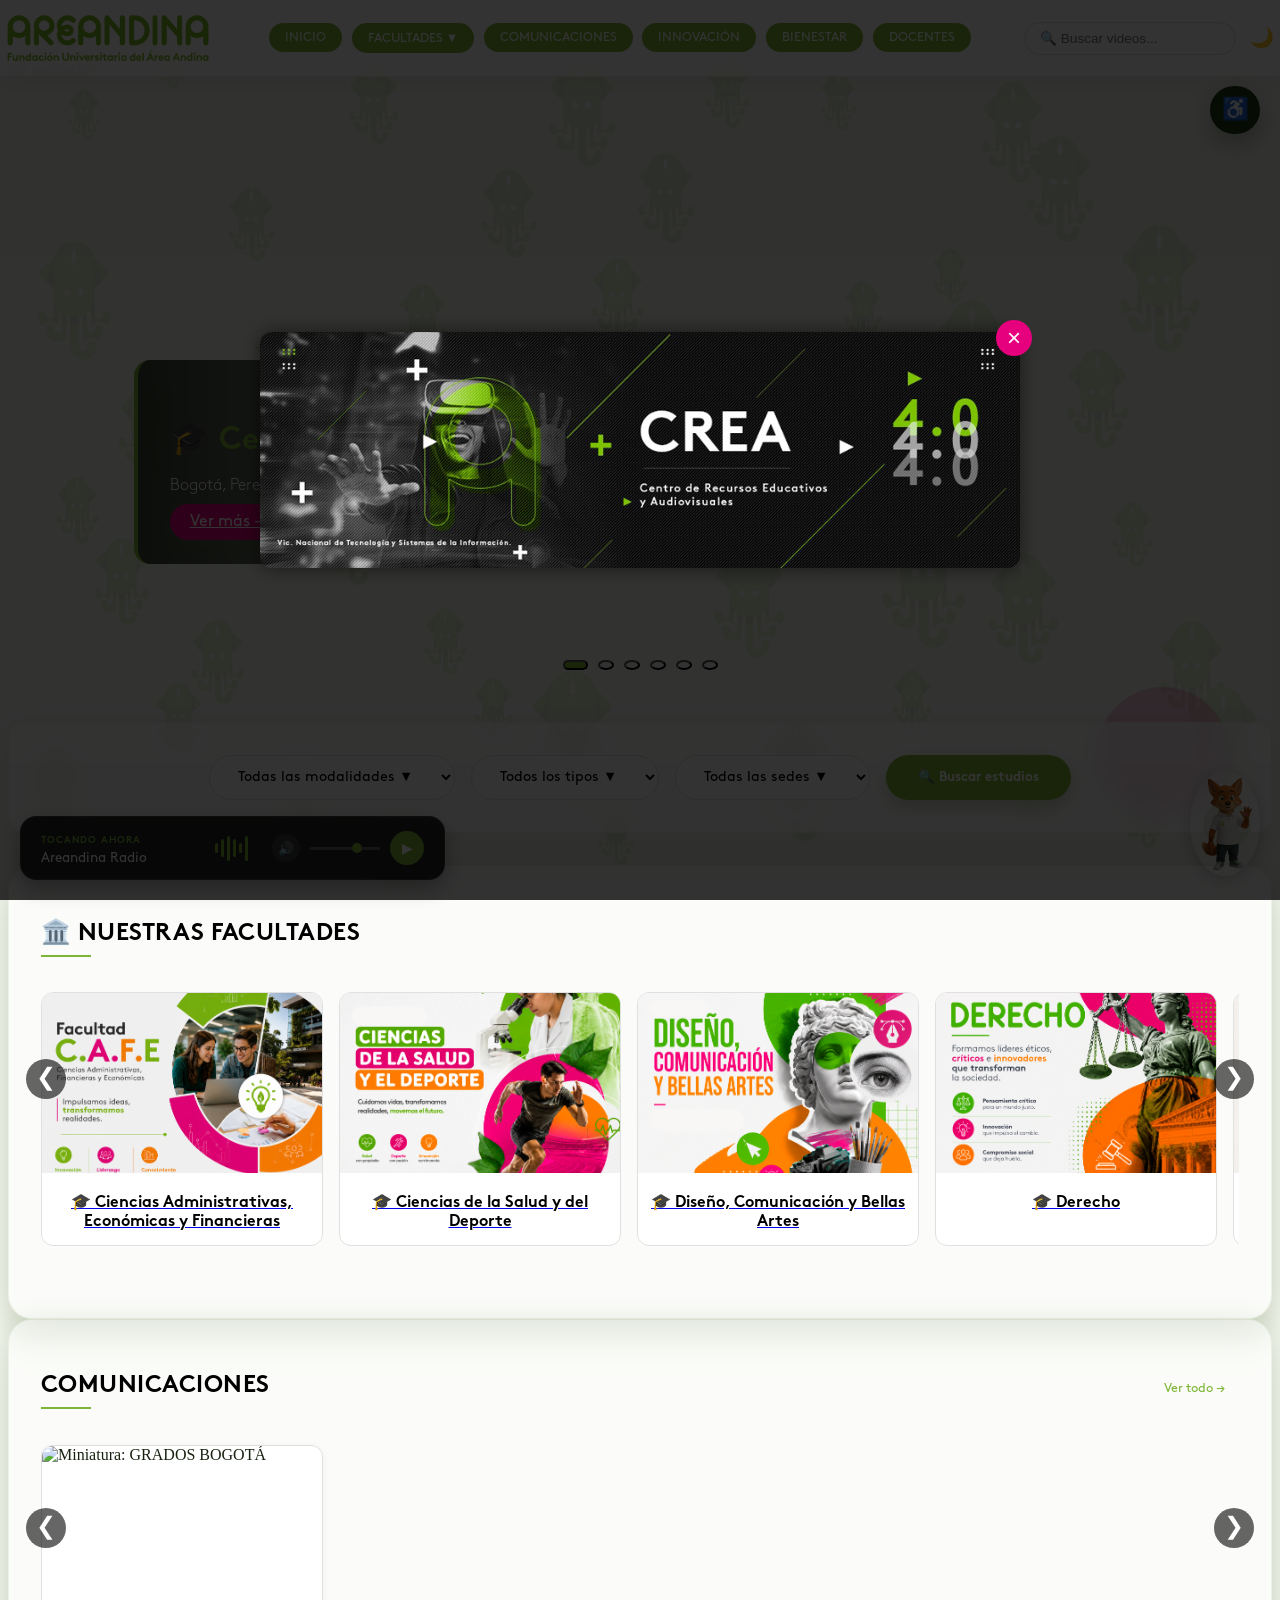
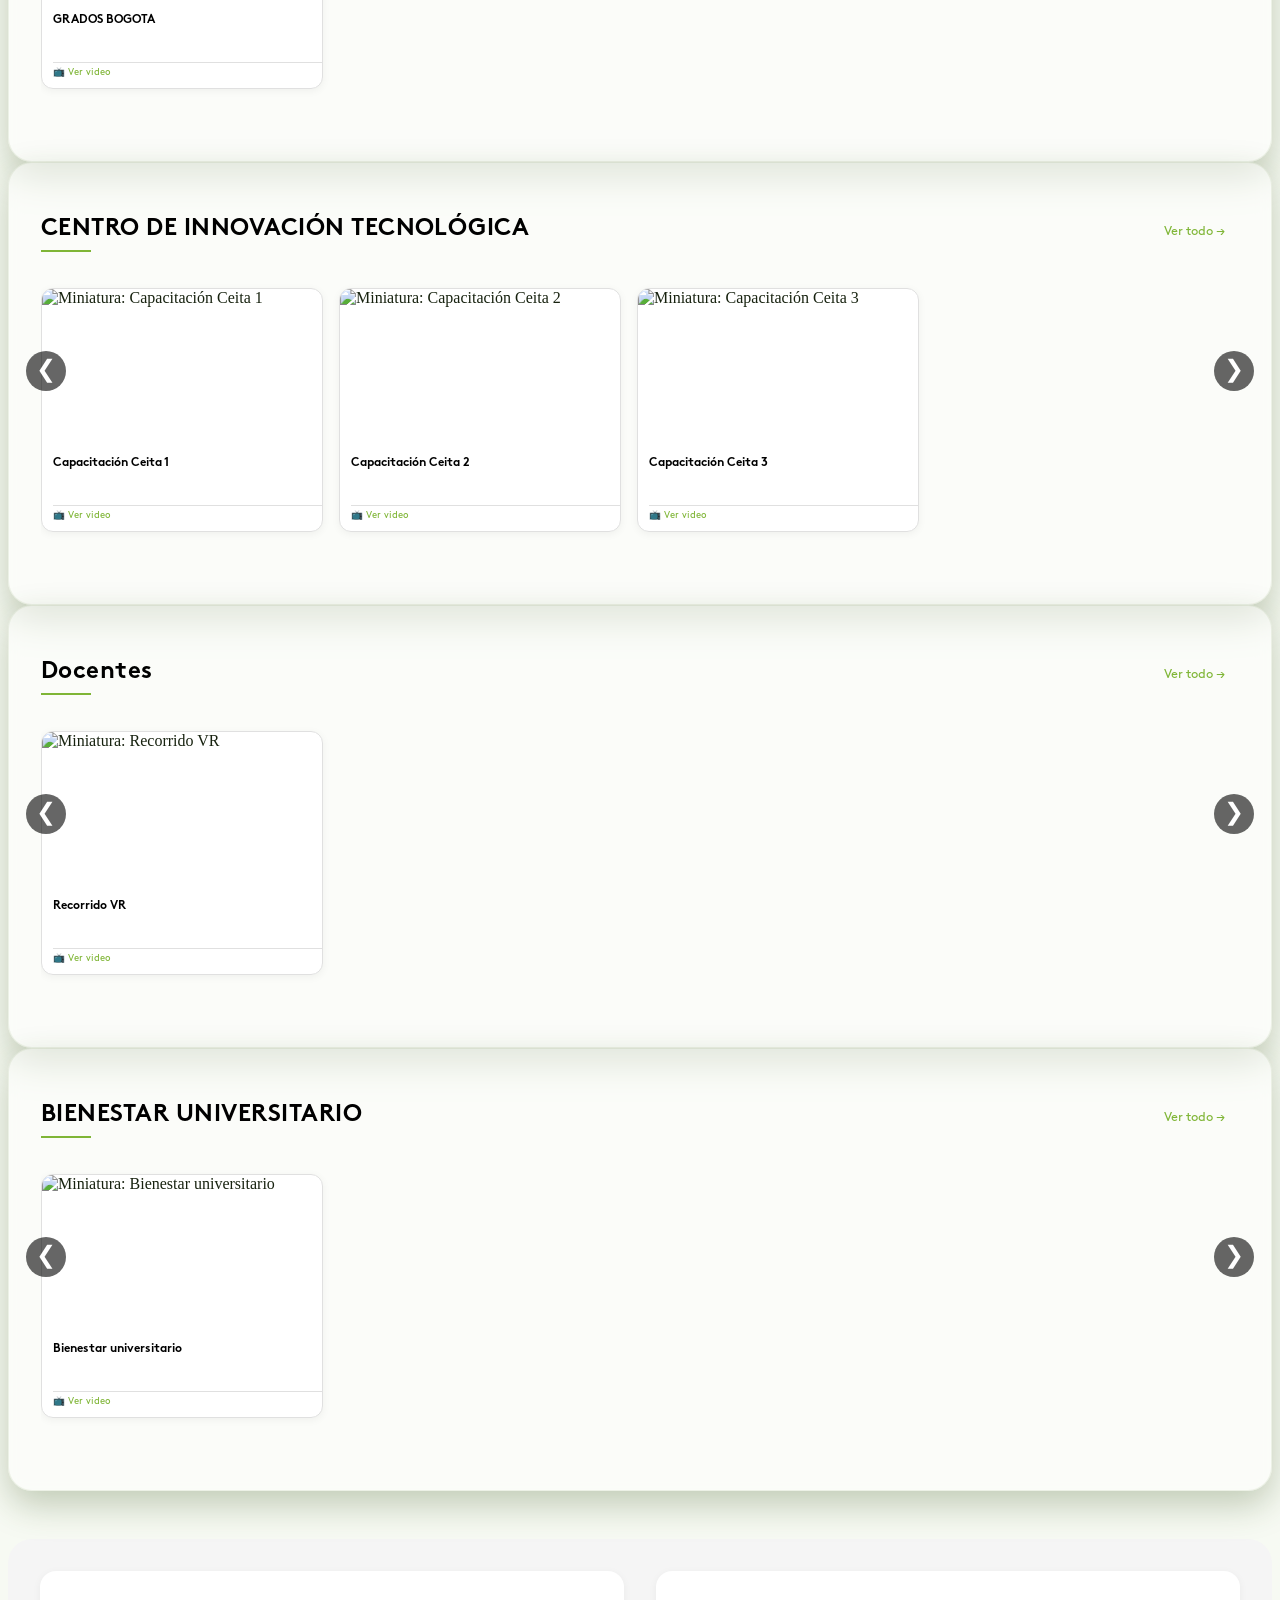
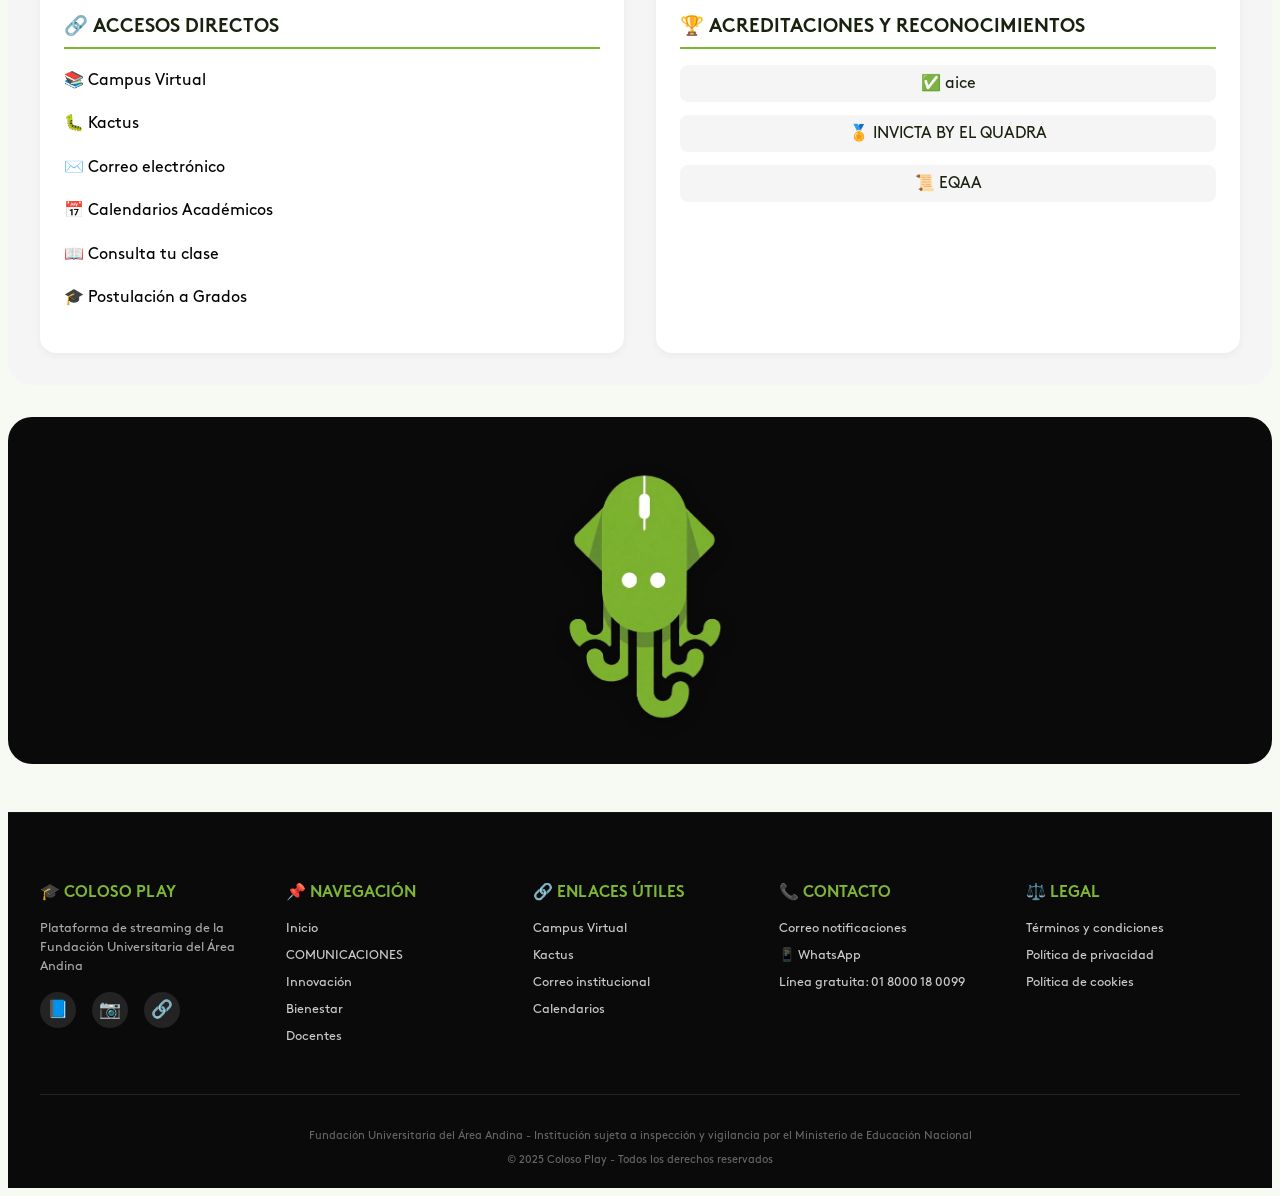
==== commit c186d702: "Primera versión de Areandina Play" ====
--- a/Areandina-Play-main/index.html
+++ b/Areandina-Play-main/index.html
@@ -3,7 +3,7 @@
 <head>
     
     <meta charset="UTF-8">
-    <meta http-equiv="Content-Security-Policy" content="default-src 'self'; script-src 'self'; style-src 'self' 'unsafe-inline' https://fonts.googleapis.com; font-src 'self' https://fonts.gstatic.com; img-src 'self' https: data:; media-src 'self' https:; frame-src https://www.youtube.com https://www.youtube-nocookie.com; connect-src 'self' https:; object-src 'none'; base-uri 'self'; form-action 'self'; upgrade-insecure-requests">
+    <meta http-equiv="Content-Security-Policy" content="default-src 'self' file:; script-src 'self' file:; style-src 'self' file: 'unsafe-inline' https://fonts.googleapis.com; font-src 'self' file: https://fonts.gstatic.com; img-src 'self' file: https: data:; media-src 'self' file: https:; frame-src https://www.youtube.com https://www.youtube-nocookie.com; connect-src 'self' https:; object-src 'none'; base-uri 'self'; form-action 'self'; upgrade-insecure-requests">
     <meta name="referrer" content="strict-origin-when-cross-origin">
     <meta name="viewport" content="width=device-width, initial-scale=1.0, user-scalable=yes">
     <title>Coloso Play | Streaming Universitario</title>
